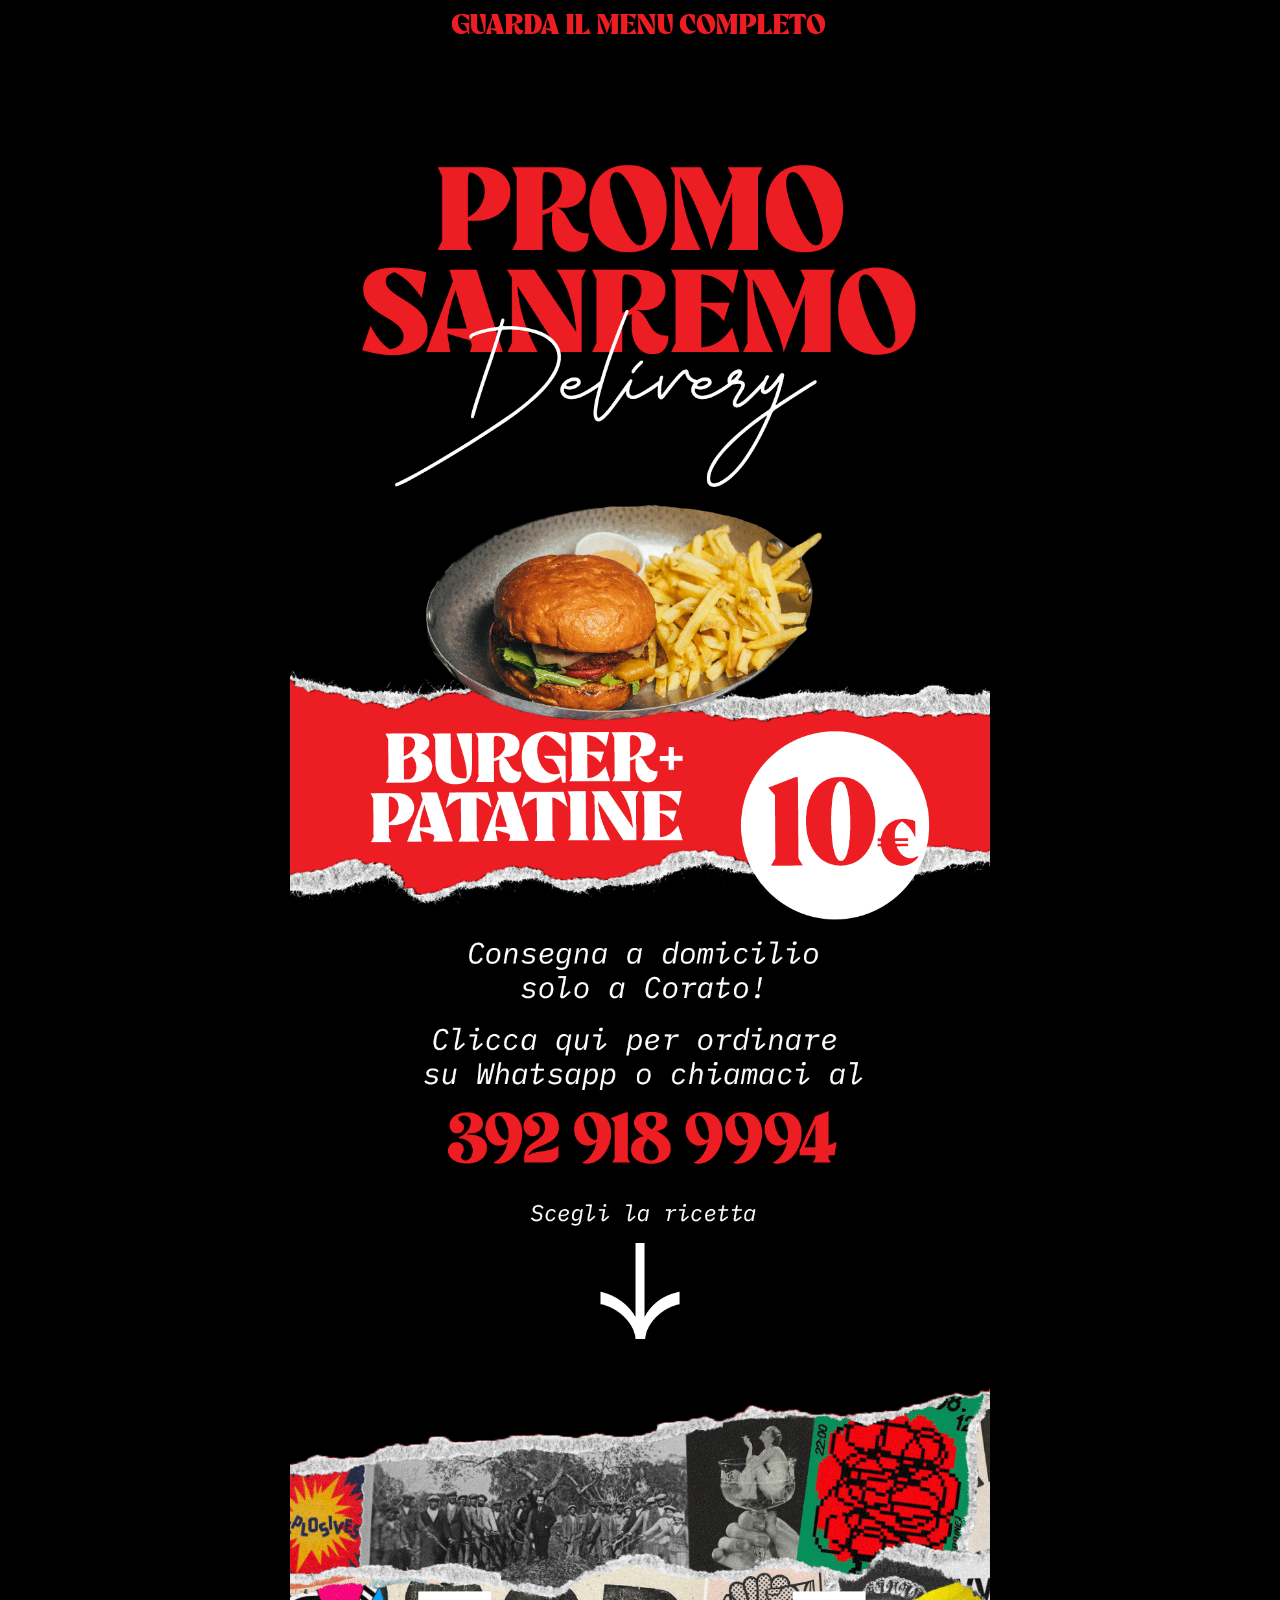
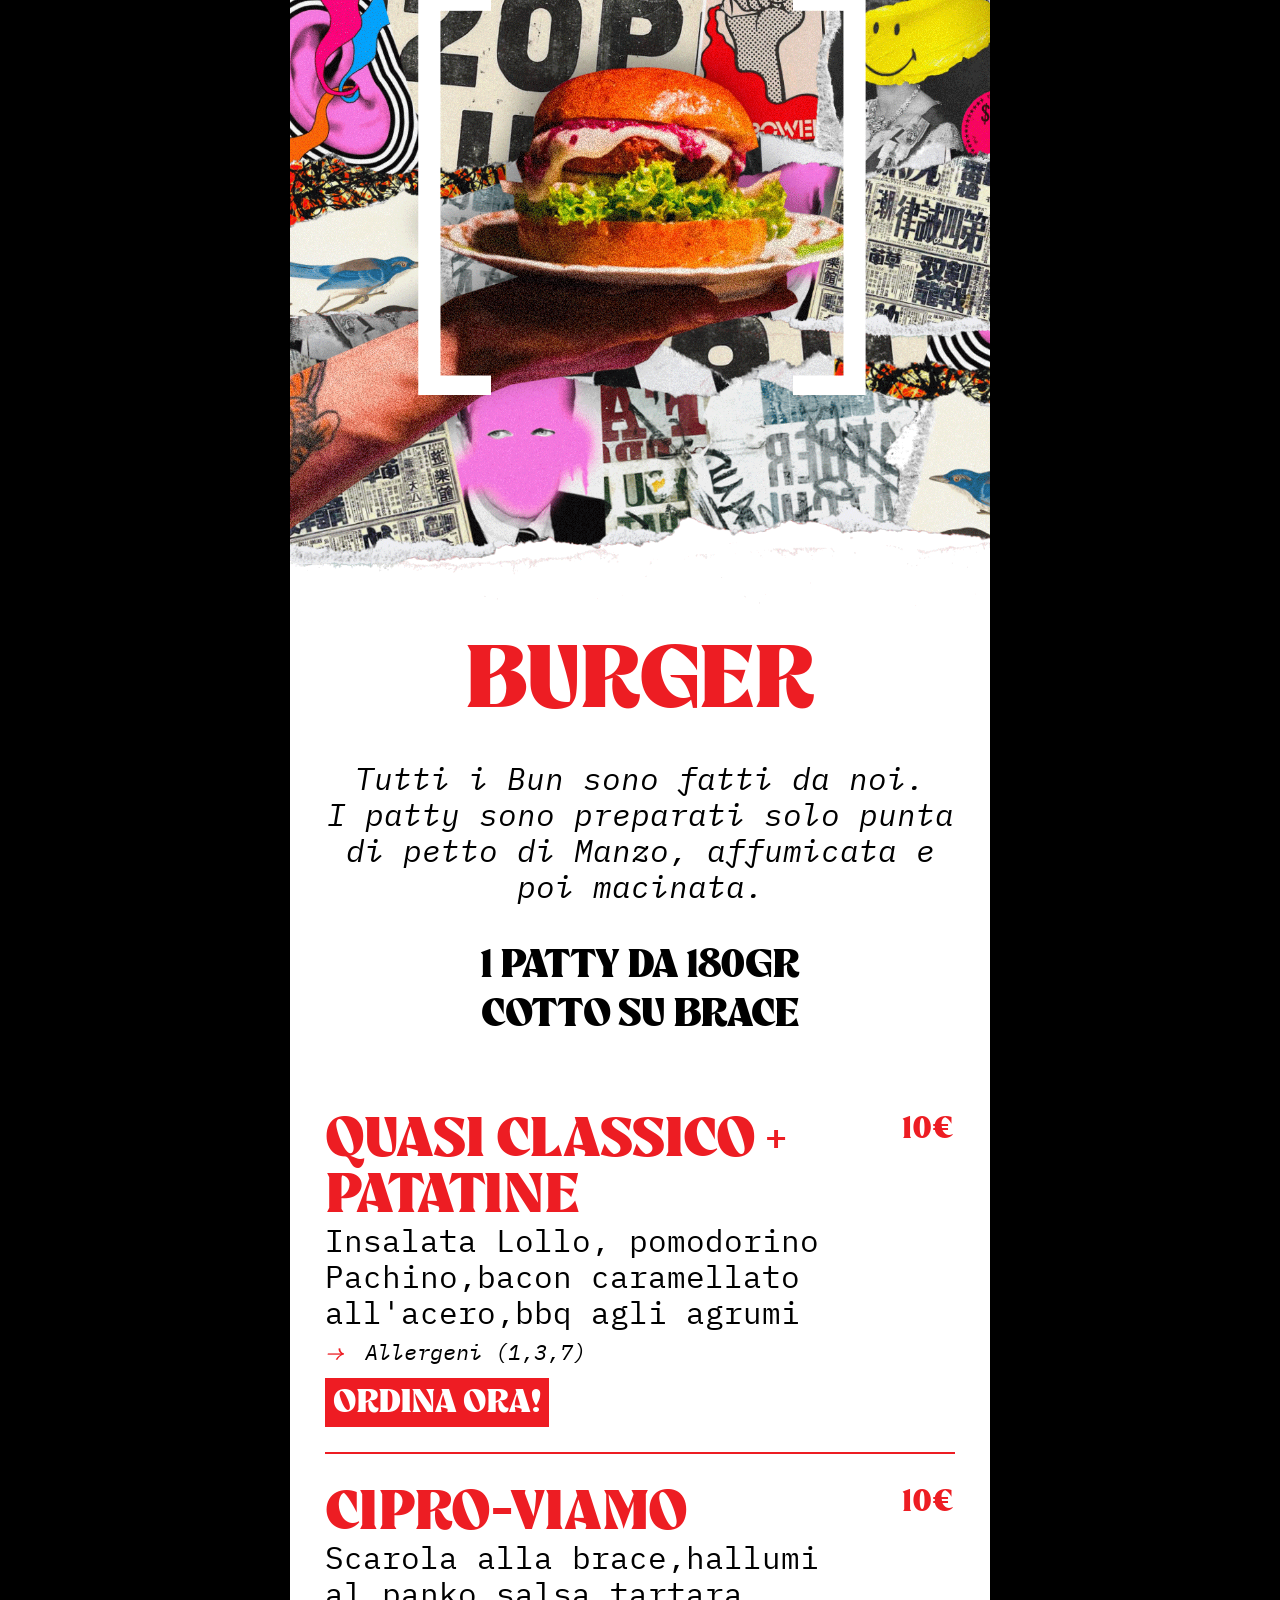
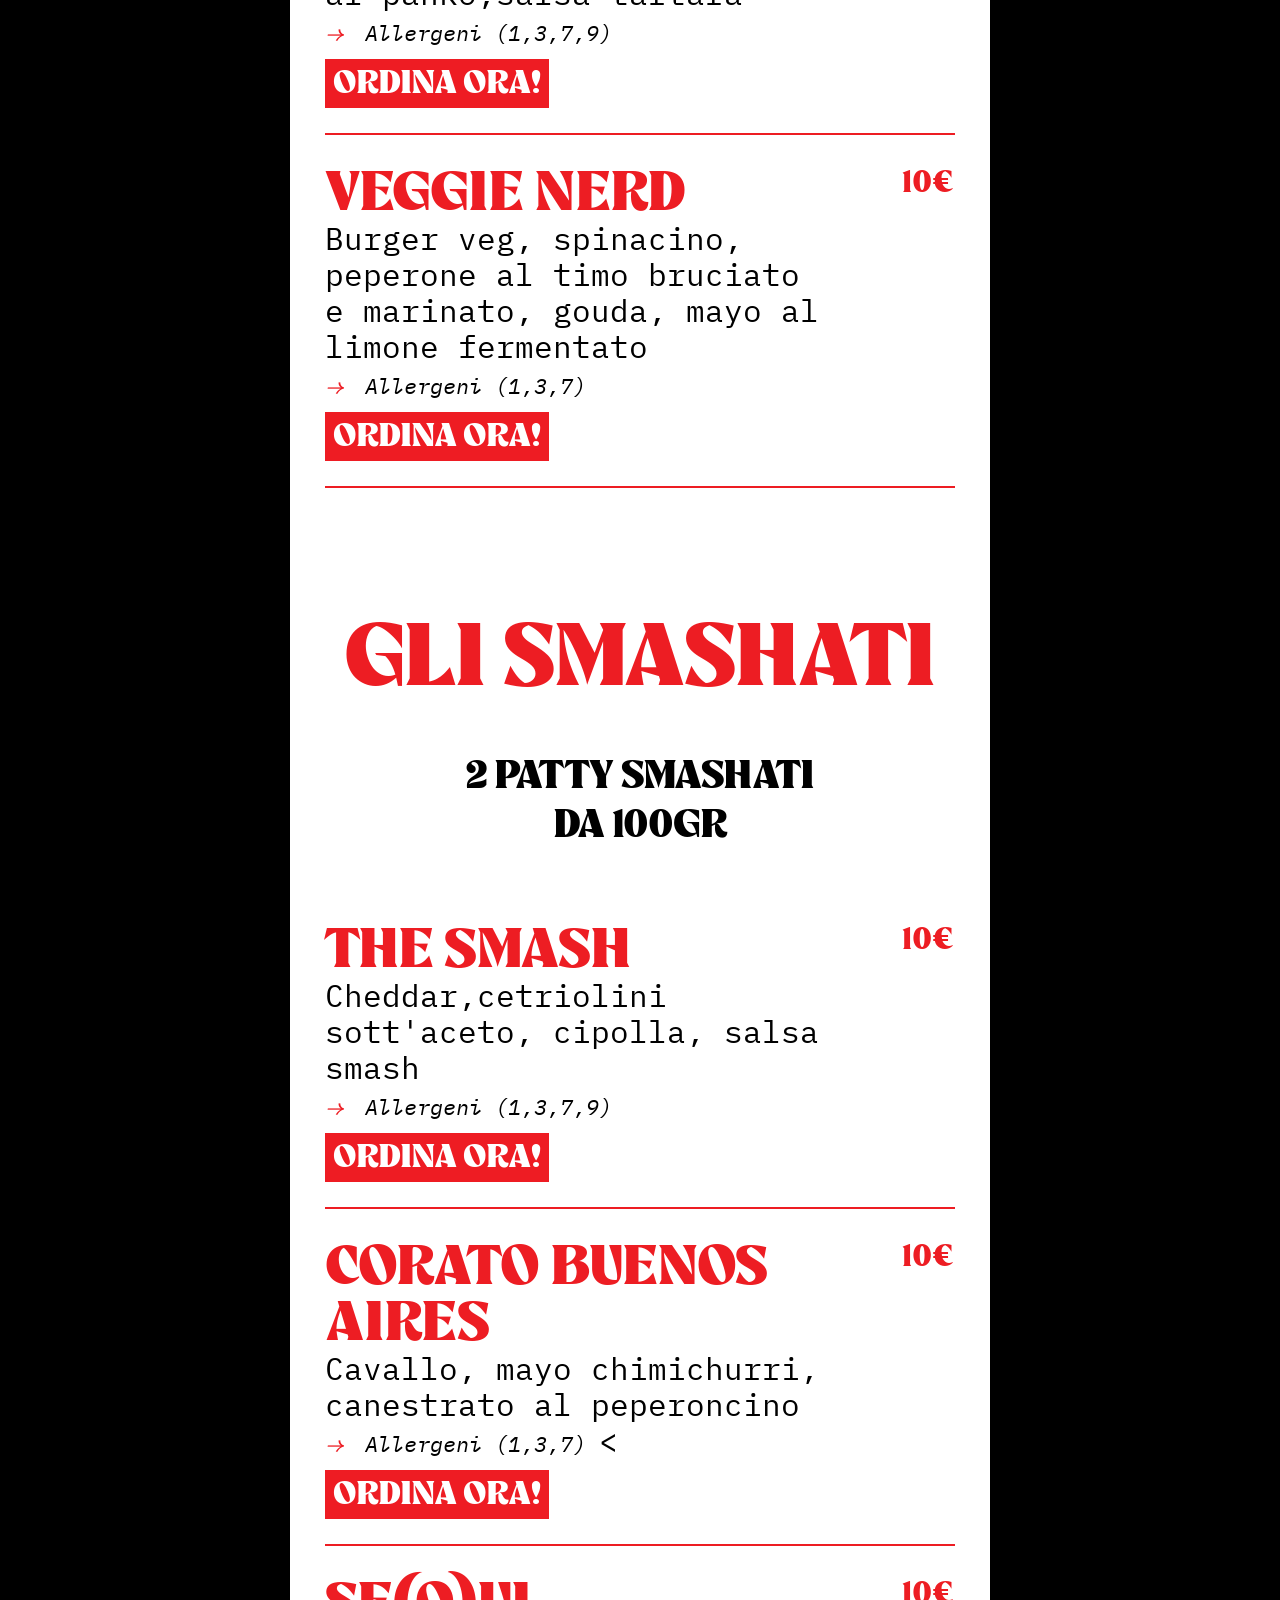
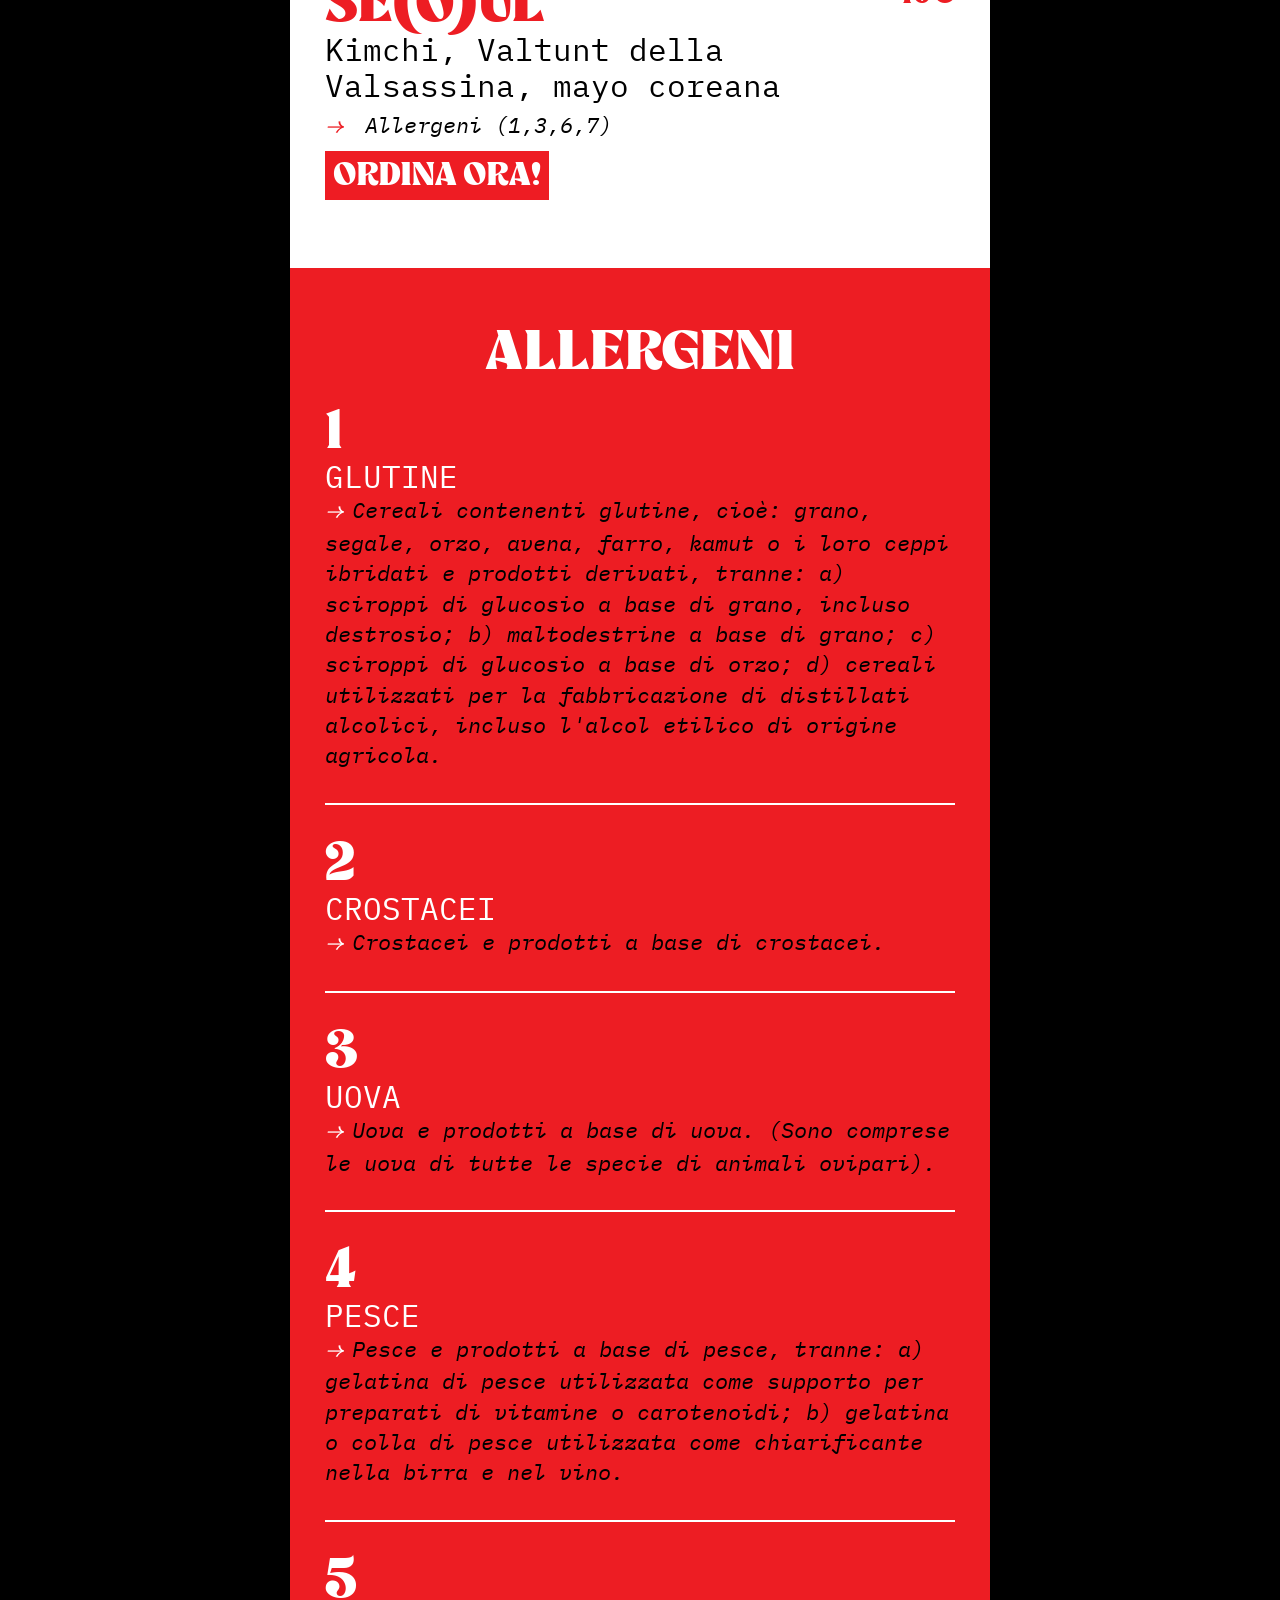
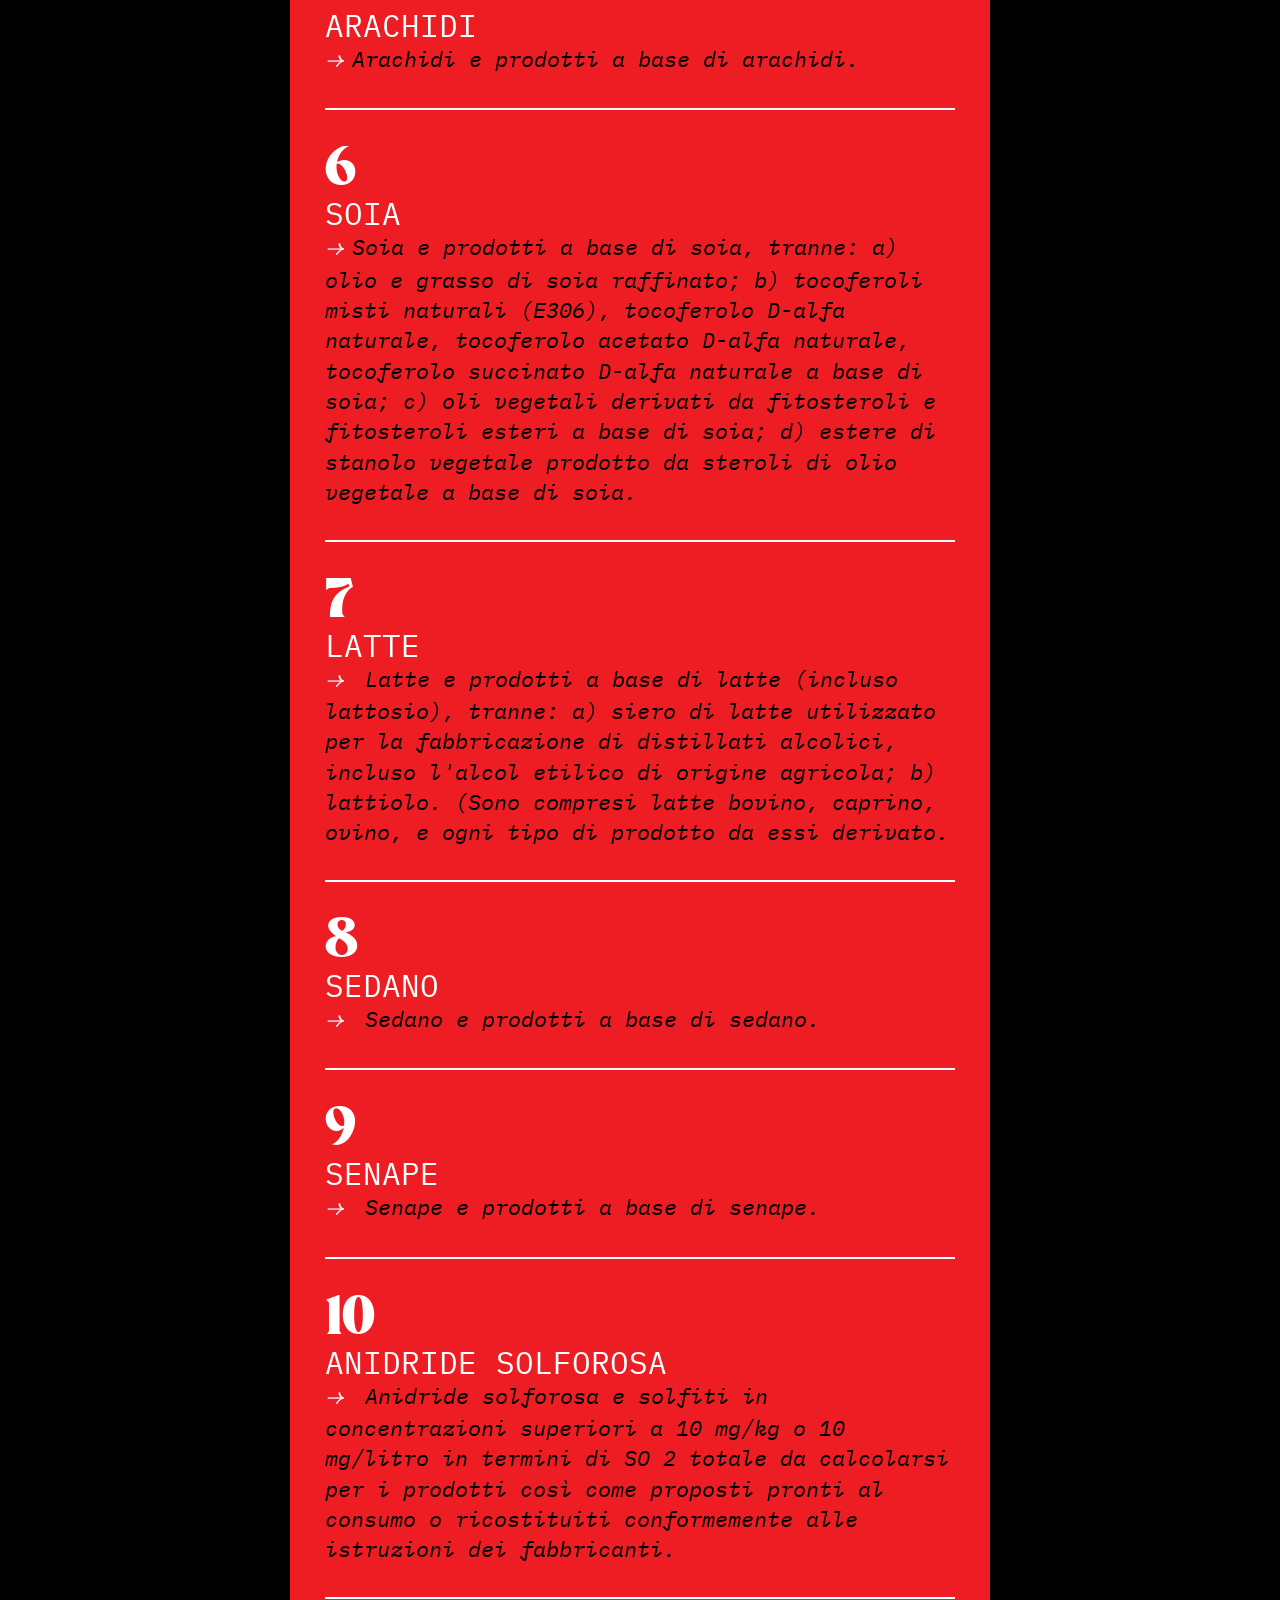
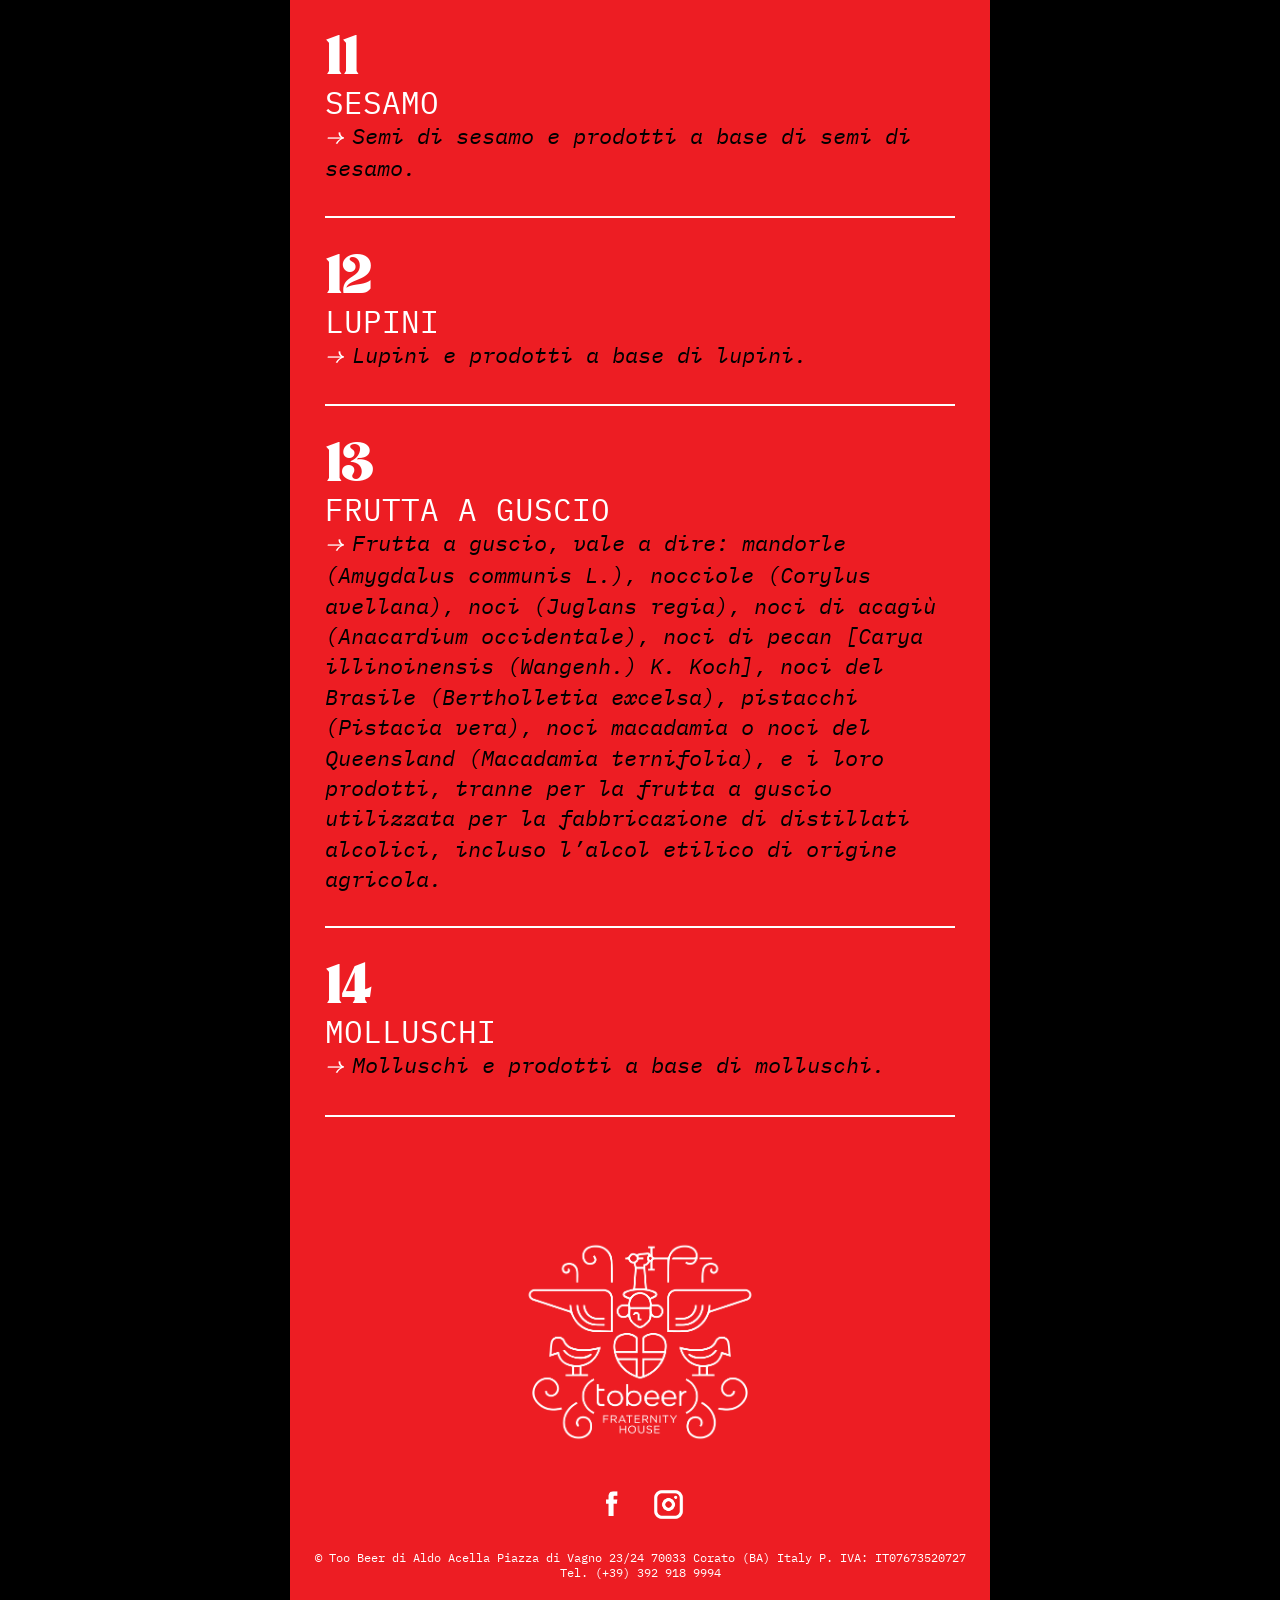
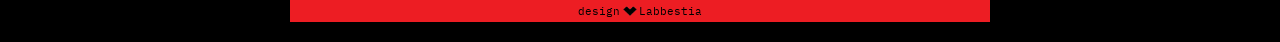
==== sito/sanremo-delivery/index.html @ f203997e "Sito: copia allineata alla versione online del 23/11/2026" ====
<!doctype html>
<html class="no-js" lang="it">
    <head>
        <!-- title -->
        <title>TO BEER - SPECIAL DELIVERY SANREMO | CORATO</title>
        <meta charset="utf-8">
        <meta http-equiv="X-UA-Compatible" content="IE=edge" />
        <meta name="viewport" content="width=device-width,initial-scale=1.0,maximum-scale=100" />
        <meta name="author" content="labbestia">
        <!-- description -->
        <meta name="description" content="TO BEER - FRATERNITY HOUSE | CORATO">
        <!-- keywords -->
        <meta name="keywords" content="beer, corato, fraternity house, birre artigianali, cucina dal mondo, ">
        <!-- og -->
        <meta property="og:description" content="TO BEER - FRATERNITY HOUSE | CORATO" />
       

        <meta property="og:image" content="immagini/ogimage.jpg" /> <!-- DA AGGIORNARE -->

        <meta property="og:url" content="https://tobeerfraternityhouse.it/" /> 
        <meta property="og:title" content="TO BEER - Fraternity House. E' online il nuovo menù! " />
        <!-- favicon -->
       <link rel="shortcut icon" href="immagini/favicon3.png">
      
        <!-- animation -->
        <link rel="stylesheet" href="css/style.css" type="text/css" charset="utf-8"/>
       
    </head>
    
    <body>

        <style type="text/css">

        body {
     margin:0 0 0 0px;
     /*background: #ed1d23;*/
     background: #000000;
     width: 100%;  
     height: 100%;          
     font-family: 'IBM Plex Mono', monospace;
     
}
.sanremo {
    color: white;
    background: #ee1c23;
    padding: 0 8px;
    display: inline-block;
    font-size: 108% !important;
    margin: 6px 0 -7px 0;
}
            

            .navigation {
   
    background-color:#000000;
   
}
.navigation a {
    color: #ed1d23;
    
}


.navigation a:after {
    color: white;
   
}

.ricetta span.small {
    font-style: italic;
    font-size: 70%;
}
.ricetta span.small:before {

    margin-right: 9px;
}
        </style>


         

        <div class="container">

            <div class="navigation"> 
                <a href="https://www.tobeerfraternityhouse.it/" target="_blank">guarda il menu completo</a> 
            </div>


            <div class="immagine" style="padding-top:100px"><a href="https://api.whatsapp.com/send?phone=393929189994&amp;text=Ciao, vorrei effettuare una prenotazione per lo special delivery di Sanremo..." title="Whatsapp" target="_blank"><img src="immagini/to-beer-special-sanremo.gif"></a></div>




             

           <div id="burger" class="immagine"><img src="immagini/to-beer-fraternity-house-menu-6.gif?123"></div>



              <!-- BURGER -->

             <div class="d bgwhite burger">
                
                <h2>BURGER</h2>
                <p class="center"><br>Tutti i Bun sono fatti da noi.<br>I patty sono preparati solo punta di petto di Manzo, affumicata e poi macinata.<br><br>
                    </p>

                    <h4 class="center">1 patty da 180gr<br> cotto su brace<br><br></h4>


                <div class="ricetta">
                 
                    <div class="sx">
                        <h3>QUASI CLASSICO + PATATINE</h3>
                        <p>Insalata Lollo, pomodorino Pachino,bacon caramellato all'acero,bbq agli agrumi
                            <br><span class="small"> Allergeni (1,3,7) </span></p>
                            <a href="https://api.whatsapp.com/send?phone=393929189994&amp;text=Ciao, vorrei effettuare una prenotazione per lo special delivery di Sanremo..." title="Whatsapp" target="_blank">  <h4 class="sanremo">ORDINA ORA!</h4></a>

                    </div>
                    <div class="dx">
                        <p>10€</p>
                    </div>



                </div>


                <div class="ricetta">
                    
                    <div class="sx">
                        <h3>CIPRO-VIAMO</h3>
                        <p>Scarola alla brace,hallumi al panko,salsa tartara
                            <br><span class="small"> Allergeni (1,3,7,9) </span></p>
                                                        <a href="https://api.whatsapp.com/send?phone=393929189994&amp;text=Ciao, vorrei effettuare una prenotazione per lo special delivery di Sanremo..." title="Whatsapp" target="_blank">  <h4 class="sanremo">ORDINA ORA!</h4></a>

                    </div>
                    <div class="dx">
                        <p>10€</p>
                    </div>
                    

                </div>


               

                 <div class="ricetta">
                    
                    <div class="sx">
                        <h3>VEGGIE NERD</h3>
                        <p>Burger veg, spinacino, peperone al timo bruciato e marinato, gouda, mayo al limone fermentato
                            <br><span class="small"> Allergeni (1,3,7) </span></p>
                                                        <a href="https://api.whatsapp.com/send?phone=393929189994&amp;text=Ciao, vorrei effettuare una prenotazione per lo special delivery di Sanremo..." title="Whatsapp" target="_blank">  <h4 class="sanremo">ORDINA ORA!</h4></a>

                    </div>
                    <div class="dx">
                        <p>10€</p>
                    </div>
                    

                </div>


                 <h2><br>GLI SMASHATI</h2>

                  <h4 class="center"><br>2 patty smashati<br> da 100gr<br><br></h4>



                 <div class="ricetta">
                    
                    <div class="sx">
                        <h3>THE SMASH</h3>
                        <p>Cheddar,cetriolini sott'aceto, cipolla, salsa smash
                            <br><span class="small"> Allergeni (1,3,7,9) </span></p>
                                                        <a href="https://api.whatsapp.com/send?phone=393929189994&amp;text=Ciao, vorrei effettuare una prenotazione per lo special delivery di Sanremo..." title="Whatsapp" target="_blank">  <h4 class="sanremo">ORDINA ORA!</h4></a>

                    </div>
                    <div class="dx">
                        <p>10€</p>
                    </div>
                    

                </div>


                <div class="ricetta">
                    
                    <div class="sx">
                        <h3>CORATO BUENOS AIRES</h3>
                        <p>Cavallo, mayo chimichurri, canestrato al peperoncino
                            <br><span class="small"> Allergeni (1,3,7) </span><</p>
                                                        <a href="https://api.whatsapp.com/send?phone=393929189994&amp;text=Ciao, vorrei effettuare una prenotazione per lo special delivery di Sanremo..." title="Whatsapp" target="_blank">  <h4 class="sanremo">ORDINA ORA!</h4></a>

                    </div>
                    <div class="dx">
                        <p>10€</p>
                    </div>
                 

                </div>

                <div class="ricetta">
                    
                    <div class="sx">
                        <h3>Se(o)ul</h3>
                        <p>Kimchi, Valtunt della Valsassina, mayo coreana
                        <br><span class="small"> Allergeni (1,3,6,7) </span></p>
                                                    <a href="https://api.whatsapp.com/send?phone=393929189994&amp;text=Ciao, vorrei effettuare una prenotazione per lo special delivery di Sanremo..." title="Whatsapp" target="_blank">  <h4 class="sanremo">ORDINA ORA!</h4></a>

                    </div>
                    <div class="dx">
                        <p>10€</p>
                    </div>
                    
            

                </div>

                

            


            </div>







             <!-- DESSERT -->

             <div class="d bgred dessert" style="background: #ed1d23;">
                
               
              
         




                <h3 style="text-align: center;"><br>ALLERGENI</h3>


                <style type="text/css">
                .cento {width: 100% !important;}
                .xxs { display: block; line-height: 1.4; color: black;}
                .uait {color: white;}
                    

                </style>

                <div class="ricetta">
                    
                    <div class="sx cento">
                        <h3> 1 </h3>
                        <p class="uait"> GLUTINE
                        <br><span class="small xxs">Cereali contenenti glutine, cioè: grano, segale, orzo, avena, farro, kamut o i loro ceppi ibridati e prodotti derivati, tranne:
a) sciroppi di glucosio a base di grano, incluso destrosio;
b) maltodestrine a base di grano;
c) sciroppi di glucosio a base di orzo;
d) cereali utilizzati per la fabbricazione di distillati alcolici, incluso l'alcol etilico di origine agricola.</span></p>
                    </div>
                </div>

                <div class="ricetta">
                      <div class="sx cento">
                        <h3> 2 </h3>
                        <p class="uait"> CROSTACEI
                        <br><span class="small xxs">Crostacei e prodotti a base di crostacei.</span></p>
                    </div>
                </div>


                <div class="ricetta">
                      <div class="sx cento">
                        <h3> 3 </h3>
                        <p class="uait"> UOVA
                        <br><span class="small xxs">Uova e prodotti a base di uova. (Sono comprese le uova di tutte le specie di animali ovipari).</span></p>
                    </div>
                </div>


                <div class="ricetta">
                      <div class="sx cento">
                        <h3> 4 </h3>
                        <p class="uait"> PESCE
                        <br><span class="small xxs">Pesce e prodotti a base di pesce, tranne:
a) gelatina di pesce utilizzata come supporto per preparati di vitamine o carotenoidi;
b) gelatina o colla di pesce utilizzata come chiarificante nella birra e nel vino.</span></p>
                    </div>
                </div>


                <div class="ricetta">
                      <div class="sx cento">
                        <h3> 5 </h3>
                        <p class="uait"> ARACHIDI
                        <br><span class="small xxs">Arachidi e prodotti a base di arachidi.</span></p>
                    </div>
                </div>


                <div class="ricetta">
                      <div class="sx cento">
                        <h3> 6 </h3>
                        <p class="uait"> SOIA
                        <br><span class="small xxs">Soia e prodotti a base di soia, tranne:
a) olio e grasso di soia raffinato;
b) tocoferoli misti naturali (E306), tocoferolo D-alfa naturale, tocoferolo acetato D-alfa naturale, tocoferolo succinato D-alfa naturale a base di soia;
c) oli vegetali derivati da fitosteroli e fitosteroli esteri a base di soia;
d) estere di stanolo vegetale prodotto da steroli di olio vegetale a base di soia.</span></p>
                    </div>
                </div>

                <div class="ricetta">
                      <div class="sx cento">
                        <h3> 7 </h3>
                        <p class="uait"> LATTE
                        <br><span class="small xxs"> Latte e prodotti a base di latte (incluso lattosio), tranne:
a) siero di latte utilizzato per la fabbricazione di distillati alcolici, incluso l'alcol etilico di origine agricola;
b) lattiolo. (Sono compresi latte bovino, caprino, ovino, e ogni tipo di prodotto da essi derivato.</span></p>
                    </div>
                </div>

                <div class="ricetta">
                      <div class="sx cento">
                        <h3> 8 </h3>
                        <p class="uait"> SEDANO
                        <br><span class="small xxs"> Sedano e prodotti a base di sedano.</span></p>
                    </div>
                </div>

                 <div class="ricetta">
                      <div class="sx cento">
                        <h3> 9 </h3>
                        <p class="uait"> SENAPE
                        <br><span class="small xxs"> Senape e prodotti a base di senape.</span></p>
                    </div>
                </div>

                <div class="ricetta">
                      <div class="sx cento">
                        <h3> 10 </h3>
                        <p class="uait"> ANIDRIDE SOLFOROSA
                        <br><span class="small xxs"> Anidride solforosa e solfiti in concentrazioni superiori a 10 mg/kg o 10 mg/litro in termini di SO 2 totale da calcolarsi per i prodotti così
come proposti pronti al consumo o ricostituiti conformemente alle istruzioni dei fabbricanti.</span></p>
                    </div>
                </div>


                 <div class="ricetta">
                      <div class="sx cento">
                        <h3> 11 </h3>
                        <p class="uait"> SESAMO
                        <br><span class="small xxs">Semi di sesamo e prodotti a base di semi di sesamo.</span></p>
                    </div>
                </div>

                 <div class="ricetta">
                      <div class="sx cento">
                        <h3> 12 </h3>
                        <p class="uait"> LUPINI
                        <br><span class="small xxs">Lupini e prodotti a base di lupini.</span></p>
                    </div>
                </div>


                  <div class="ricetta">
                      <div class="sx cento">
                        <h3> 13 </h3>
                        <p class="uait"> FRUTTA A GUSCIO
                        <br><span class="small xxs">Frutta a guscio, vale a dire: mandorle (Amygdalus communis L.), nocciole (Corylus avellana), noci (Juglans regia), noci di acagiù
(Anacardium occidentale), noci di pecan [Carya illinoinensis (Wangenh.) K. Koch], noci del Brasile (Bertholletia excelsa), pistacchi
(Pistacia vera), noci macadamia o noci del Queensland (Macadamia ternifolia), e i loro prodotti, tranne per la frutta a guscio utilizzata per
la fabbricazione di distillati alcolici, incluso l’alcol etilico di origine agricola.</span></p>
                    </div>
                </div>


                <div class="ricetta">
                      <div class="sx cento">
                        <h3> 14 </h3>
                        <p class="uait"> MOLLUSCHI
                        <br><span class="small xxs">Molluschi e prodotti a base di molluschi.</span></p>
                    </div>
                </div>
                    
                    




                <div class="ricetta">
                    
                    <div class="sx">
                        <h3>  </h3>
                        <p> </p>
                    </div>

                    <div class="dx">
                        <p></p>
                    </div>
                    
                    

                </div>






              
            


            </div>
            </div>
            <div class="container" style="background: #ed1d23;">
            <img id="logo" src="immagini/tobeer-logo-red.png" >
            
            <div class="prefooter">
                <div class="fb"><a href="https://www.facebook.com/tobeercorato/" target="_blank"><img src="immagini/fb.png"></a></div>
                <div class="ig"><a href="https://www.instagram.com/tobeer_fraternityhouse/"><img src="immagini/ig.png"></a></div>
                

                
            </div>
            <div class="footer">© <a href="https://maps.app.goo.gl/DpoAVaahCA1fSG4W6" target="_blank">Too Beer di Aldo Acella Piazza di Vagno 23/24 70033 Corato (BA) Italy</a> P. IVA: IT07673520727 <a href="tel:+393929189994">Tel. (+39) 392 918 9994</a>
            </div>

            <div class="credits"><p><a href="https://www.labbestia.com" target="_blank">design<img src="immagini/labbestia.png" style="width: 14px;margin: 0 2px -1px 3px;">Labbestia </a></p></div>


        </div>


    </body>
</html>
---- sito/sanremo-delivery/css/style.css ----
@import url('https://fonts.googleapis.com/css2?family=IBM+Plex+Mono:ital@0;1&display=swap');

@font-face {
    font-family: 'mr_banksextrabold';
    src: url('../font/mrbanks-extrabold-webfont.woff2') format('woff2'),
         url('../font/mrbanks-extrabold-webfont.woff') format('woff');
    font-weight: normal;
    font-style: normal;

}

@font-face {
    font-family: 'NN Nouvelle Grotesk STD Normal';
    src: url('../font/NNNouvelleGroteskSTD-Normal.woff2') format('woff2'),
        url('../font/NNNouvelleGroteskSTD-Normal.woff') format('woff');
    font-weight: normal;
    font-style: normal;
    font-display: swap;
}



body {
     margin:0 0 0 0px;
     background: #ed1d23;
     width: 100%;  
     height: 100%;          
     font-family: 'IBM Plex Mono', monospace;
     
}

a {
    text-decoration: none !important;
}

img {
    width: 100%;
    display: block;
}

.container {
    max-width: 700px;
    width: 100%;
    /*text-align: center;*/
    margin: 0 auto 0;
}

.container img {max-width: 700px;}

.sx {float: left; width: 80%;}
.dx {float: right; width: 20%; text-align: right; font-family: mr_banksextrabold; letter-spacing: 2px;}

h1, h2, h3, h4, h5, h6, .navigation {
    font-family: mr_banksextrabold;
    text-transform: uppercase;
    margin: 0;
}
p {margin: 0;}

p.center  {text-align: center; font-style: italic;}

h4.center  {text-align: center;}

.navigation {
    text-align: center;
    max-width: 700px;
    width: 100%;
    position: fixed;
    background-color:#ed1d23;
    padding-top: 10px;

}
.navigation a {
    color: white;
    font-size: 28px;
    line-height: 32px;
    
}


.navigation a:after {
    content: "→";
    font-family: 'NN Nouvelle Grotesk STD Normal' !important;
    color: black;
    font-weight: 400;
    font-size: 28px;
    margin-left: 3px;
}

.navigation a:last-child:after {
    content: "";
}



.intro {
    margin-top: -36px; 
    padding-bottom: 0 !important; 
}


.d {
    padding-left: 35px; 
    padding-right:35px;
    font-size: 31px;
    line-height: 36px;
    padding-bottom: 36px;
    overflow: hidden;
}

.d h2 {
    font-size: 89px;
    line-height: 89px;
    text-align: center;
    padding: 30px 0 60px;
}

.d h3 {
    font-size: 56px;
    line-height: 56px;
}

.d h4 {
    font-size: 40px;
    line-height: 49px;
}

.ricetta {
    border-bottom: 2px solid;
    padding: 23px 0 32px;
    width: 100%;
    display: inline-block;
}

.ricetta:last-child {
    border-bottom: none;
}

.ricetta span.small {
    font-style: italic;
    font-size: 80%;
}
.ricetta span.small:before {
        content: "→";
        font-family: 'NN Nouvelle Grotesk STD Normal' !important;
        color: #ed1d23;
 
}

.bgred .ricetta span.small:before {
        
        color: white;
 
}




.bgwhite { background-color: white; }
.bgwhite .ricetta {border-color:#ed1d23;}
.bgwhite h2, .bgwhite h3, .bgwhite .dx { color:#ed1d23 ; }


.bgblack { background-color: black; color:white; }
.bgblack .ricetta {border-color:#ed1d23;}
.bgblack h2, .bgblack h3, .bgblack .dx  { color:#ed1d23 ; }


.bgred h2, .bgred h3, .bgred .dx  { color:white ; }
.bgred .ricetta {border-color:white;}

#contrasto {
    background-image:url(../immagini/to-beer-fraternity-house-menu-3.gif) ;
    background-size: 100%;
    background-position: 0 -1px;
    background-repeat: no-repeat;
    padding-top: 160px;

}

#contrasto p.center {
    padding-bottom: 230px;
}


#contorni {
    background-image:url(../immagini/to-beer-fraternity-house-menu-7.gif) ;
    background-size: 100%;
    background-position: 0 -1px;
    background-repeat: no-repeat;
    padding-top: 160px;
   /* color: #ed1d23;*/

}

#contorni h2 {
    padding-top: 73px;
    padding-bottom: 156px;
}

/*#contorni h3, #contorni .dx  { color:white ; }*/

#contrasto h2, .burger h2, .dessert h2, .spina h2 {padding-bottom: 0;}

#logo {
    max-width: 250px;
    margin: 0 auto 22px;
}
.prefooter  { width: 100%;}
.prefooter img {
    width: 45px;
    max-width: 45px;
    display: inline;
    margin: 0 6px;
}  

.fb, .ig {width: 50%;}
.fb {text-align: right; float: left;}
.ig {text-align: left; float: right;}


.footer {
    text-align: center;
    margin: 90px 0 20px;
    color: white;
}
.footer a { color: white; !important}
.footer {font-size: 12px;
    padding: 0 20px;}

.dulcimg {
    max-width: 450px; 
    margin: 30px auto;
}

.credits {
    display: block;
    line-height: 22px;
    font-size: 11px;
    text-align: center;
    margin-bottom: 20px;
}

.credits a{
    color: black;
}
.credits img {
    display: inline;
}

.prezzo {position: relative;}
.prezzo span {
    font-family: 'IBM Plex Mono', monospace !important;
    font-size: 58%;
    letter-spacing: 0;
    top: 0;
    position: relative;
}

@media screen and (max-width: 600px) { 
    .navigation, .container, html, body {width: 100vw; max-width: 100vw;}


   /* .navigation a {
    color: white;
    font-size: 20px;
    line-height: 25px;
    }*/

    .navigation a {
    color: white;
    font-size: 16px;
    line-height: 23px;
}


    .navigation a:after {
        content: "→";
        font-family: 'NN Nouvelle Grotesk STD Normal' !important;
        color: black;
        font-weight: 400;
        font-size: 19px;
        margin-left: 3px;
        margin-right: -2px;
    }

    .navigation a:last-child:after {
        content: "";
    }

    .d {
        padding-left: 15px;
        padding-right: 15px;
        font-size: 17px;
        line-height: 22px;
    }

    .intro {
    padding-bottom: 30px !important;
        margin-top: 14px;
    }
    .d h2 {
    font-size: 42px;
    line-height: 45px;
    text-align: center;
    padding: 11px 0 39px;
    }
    .d h3 {
    font-size: 27px;
    line-height: 30px;
    }
    .d h4 {
    font-size: 21px;
    line-height: 23px;
    }
    .ricetta {
    border-bottom: 1px solid;
    padding: 14px 0 22px;
    width: 100%;
    display: inline-block;
    }
    #contrasto {
    padding-top: 72px;
    }
    #contrasto p.center {
    padding-bottom: 165px;
    }
    #contorni {
    padding-top: 0px;
    }
    #contorni h2 {
    padding-bottom: 108px;
    padding-top: 122px;
    }
    #contrasto h2, .burger h2, .dessert h2, .spina h2, .week h2 {
    padding-bottom: 0;
    }
    .smorrebrod, .spina, .week, .tacos {
    padding-bottom: 2px;
    }
    .dulcimg {
    max-width: 400px; 
    margin: 10px auto 0;
    }

    #logo {
    max-width: 180px;
    margin: 0 auto 22px;
    }

}

@media screen and (max-width: 350px) { 
    #contorni h2 {
    padding-bottom: 108px;
    padding-top: 99px;
    }

}
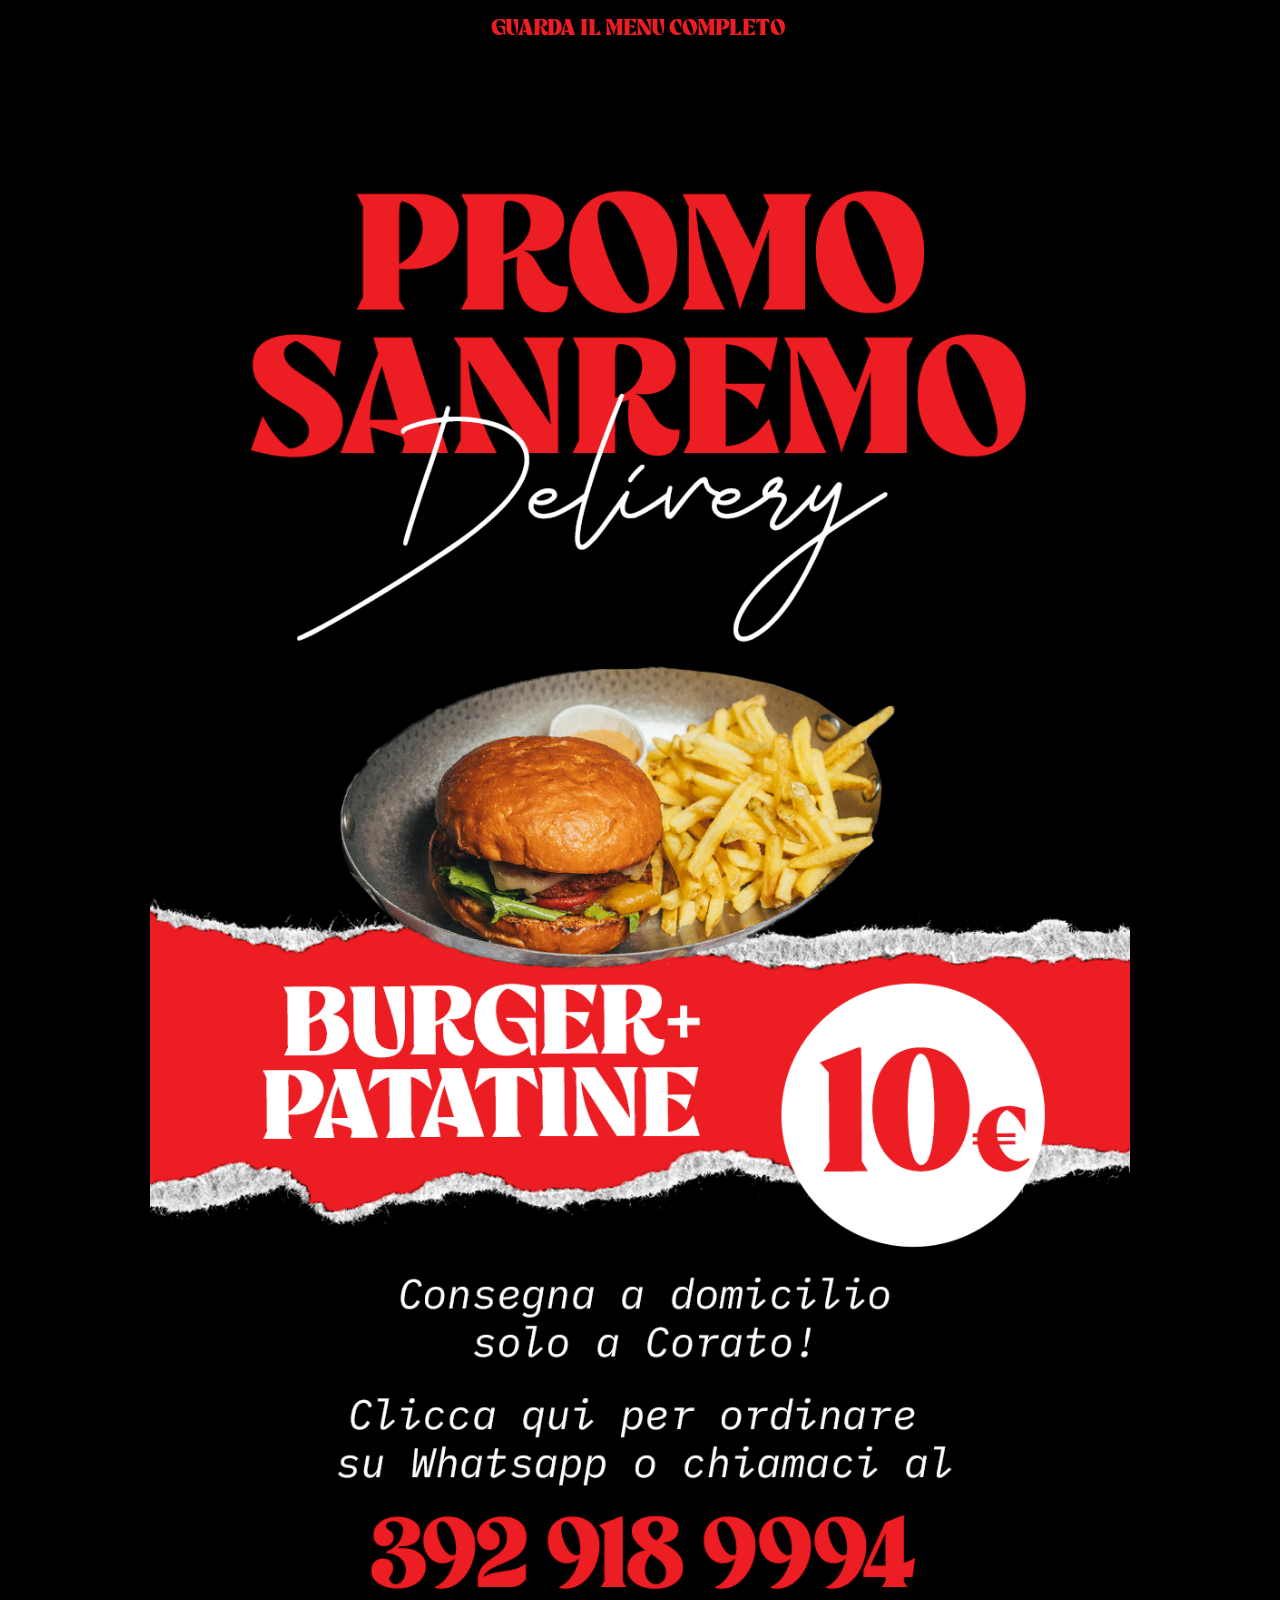
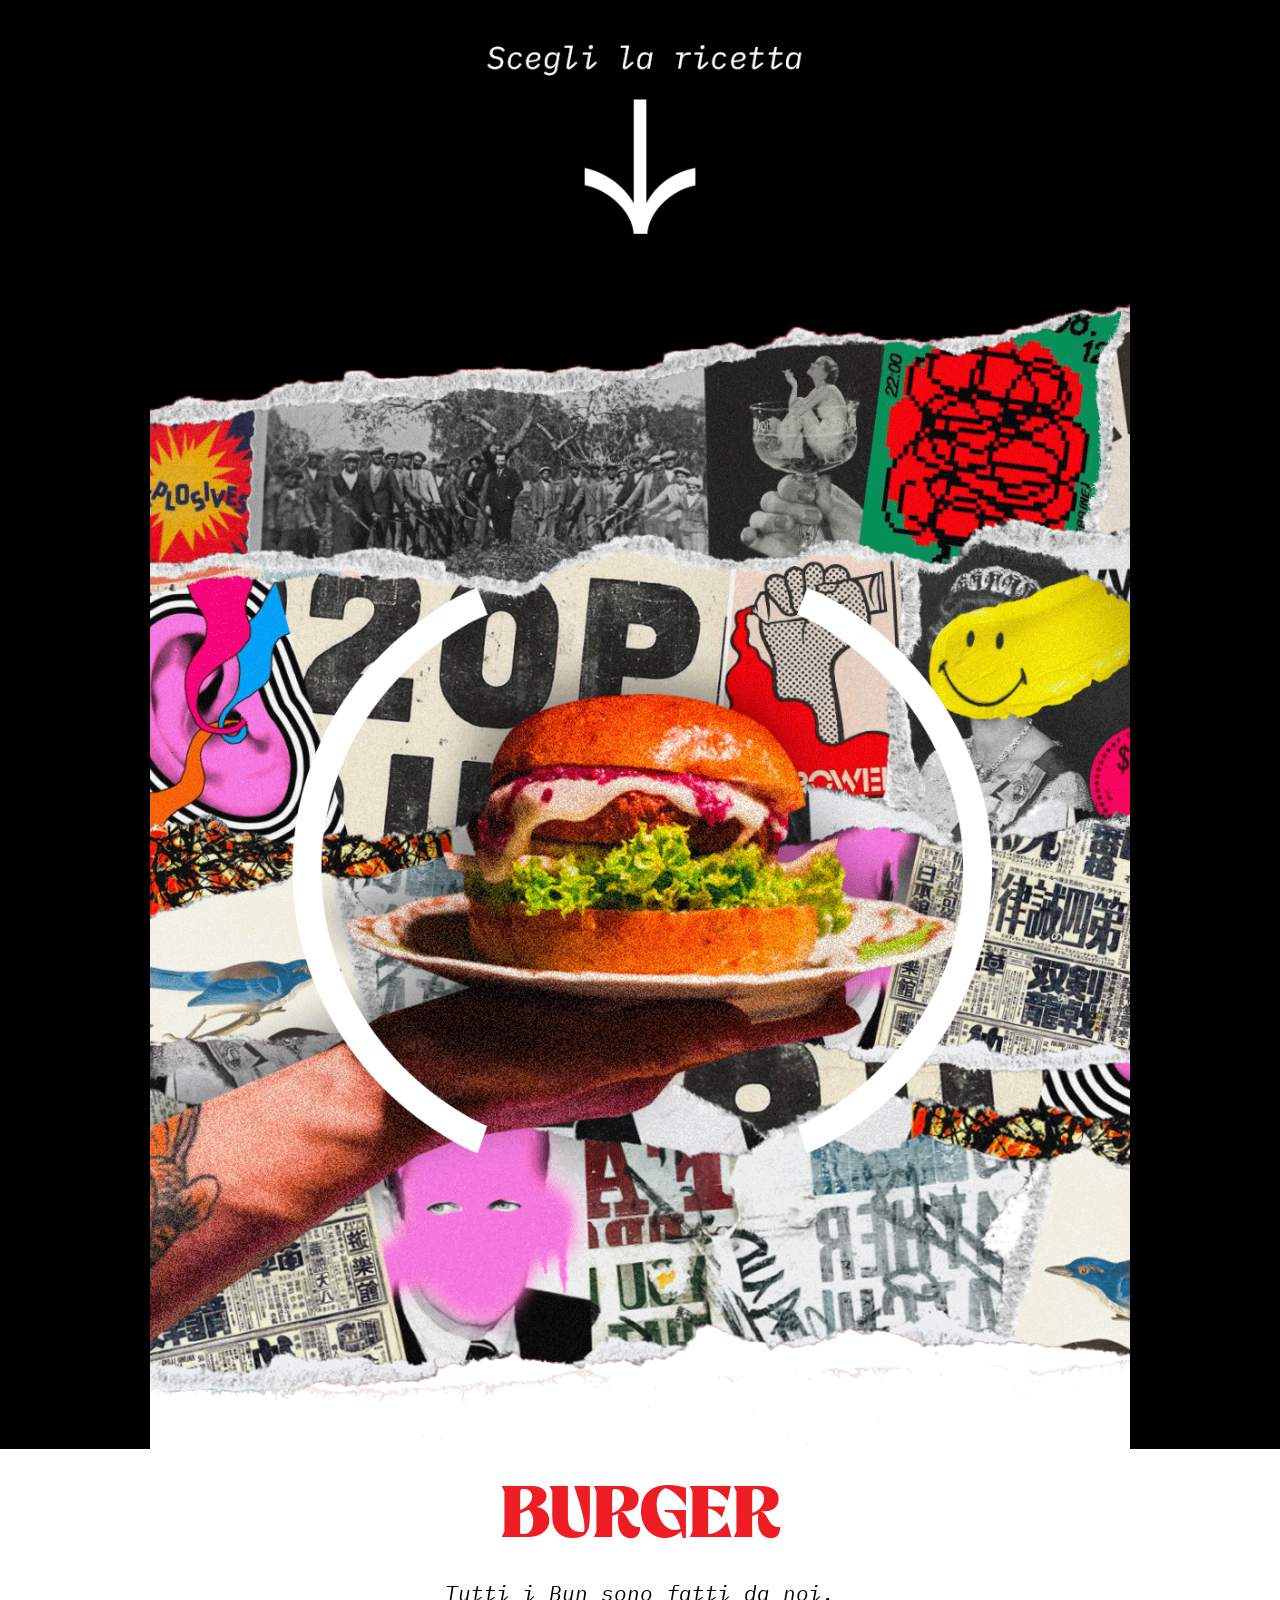
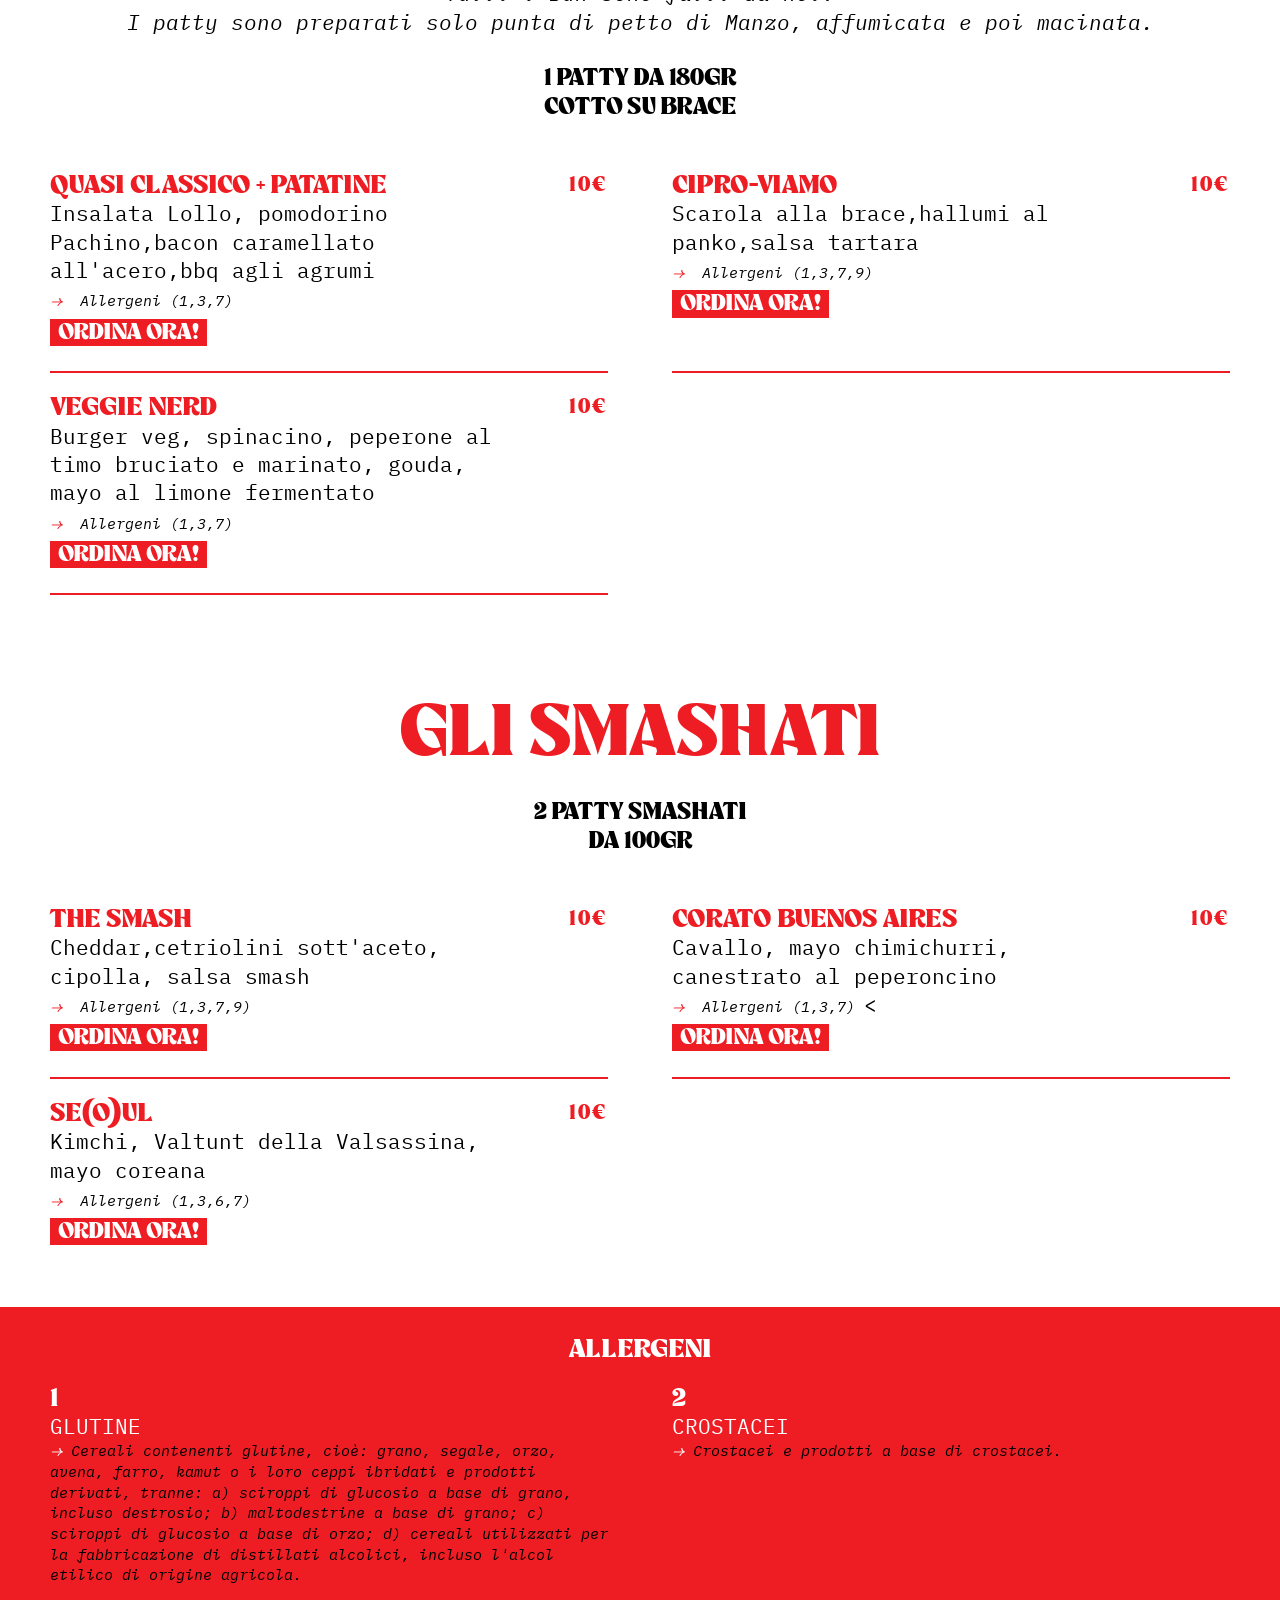
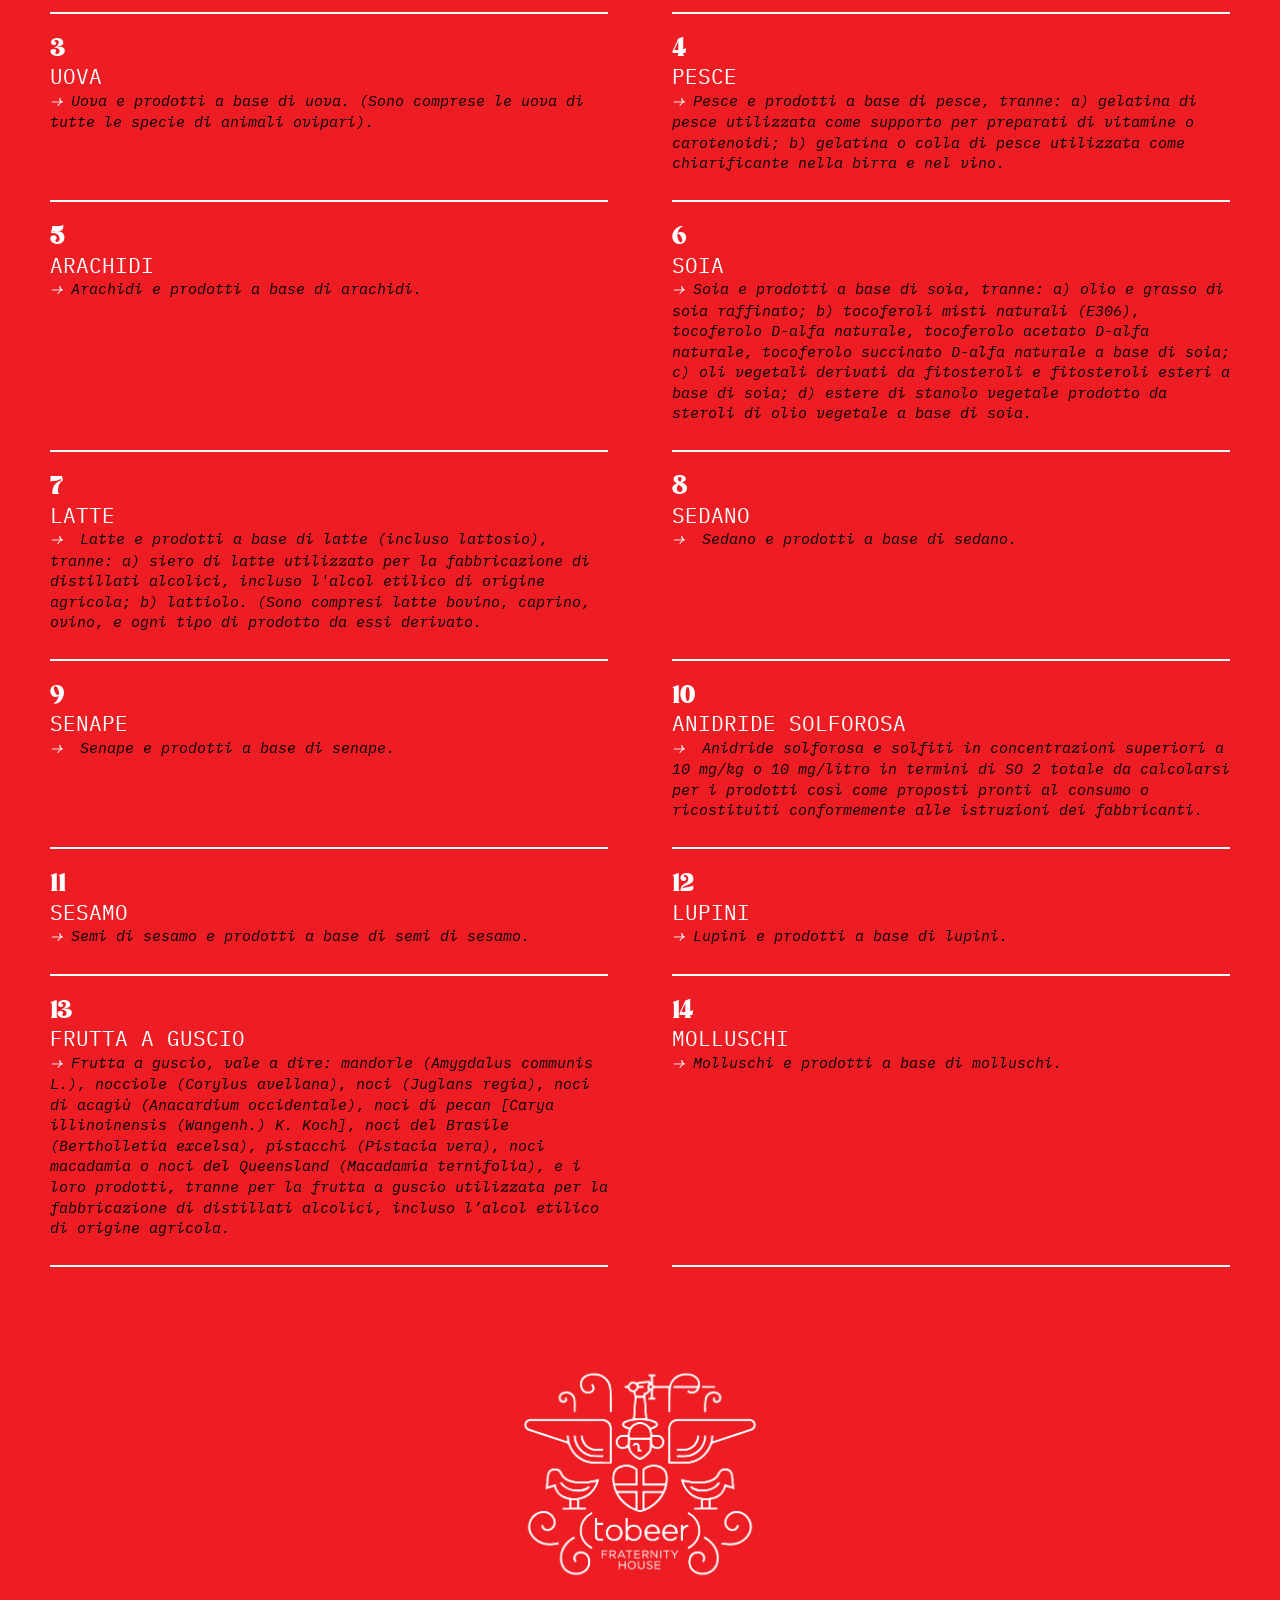
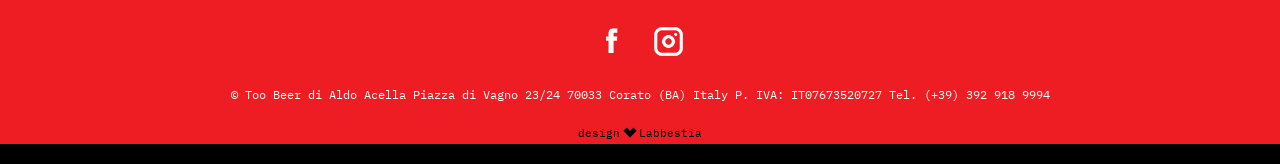
==== commit f914833d: "Layout responsive: tablet e desktop (2 colonne), mobile invariato" ====
--- a/sito/sanremo-delivery/index.html
+++ b/sito/sanremo-delivery/index.html
@@ -252,6 +252,8 @@
                     
 
                 </style>
+<link rel="stylesheet" href="../css/responsive.css?v=1" type="text/css" />
+
 
                 <div class="ricetta">
                     
--- a/sito/css/responsive.css
+++ b/sito/css/responsive.css
@@ -0,0 +1,110 @@
+/* =========================================================
+   TOBEER — LAYOUT RESPONSIVE (mobile / tablet / desktop)
+   Caricato DOPO gli altri stili: aggiunge solo regole per
+   tablet e desktop. Il mobile (< 768px) resta com'era.
+
+   Mobile ............ fino a 767px   (colonna unica, invariato)
+   Tablet verticale .. 768 – 1099px   (colonna unica, più ariosa)
+   Tablet orizz./Desk  da 1100px      (piatti su 2 colonne)
+   ========================================================= */
+
+/* ---------- Base: niente scroll orizzontale, media fluidi ---------- */
+html, body { overflow-x: hidden; }
+img, video { max-width: 100%; height: auto; }
+
+/* ---------- Tablet verticale ---------- */
+@media screen and (min-width: 768px) {
+
+    /* il contenitore non è più bloccato a 700px */
+    .container,
+    .navigation,
+    .navigation2 { max-width: none; }
+
+    .container img { max-width: none; }
+
+    /* menù di navigazione fisso: a tutta larghezza, centrato */
+    .navigation {
+        left: 0;
+        right: 0;
+        padding: 12px 24px 10px;
+        box-sizing: border-box;
+    }
+
+    /* testata e banner di sezione: larghezza massima, centrati */
+    .immagine > img,
+    .immagine > video,
+    .immagine > a > img {
+        max-width: 760px;
+        margin-left: auto;
+        margin-right: auto;
+    }
+    #logo { max-width: 260px; }
+
+    /* sezioni: lo sfondo colorato resta a tutta larghezza,
+       il contenuto si ferma a una larghezza leggibile */
+    .d {
+        padding-left: max(40px, calc((100% - 760px) / 2));
+        padding-right: max(40px, calc((100% - 760px) / 2));
+        font-size: 24px;
+        line-height: 1.35;
+    }
+    .d.intro { font-size: 22px; }
+
+    .d h2 { font-size: 64px; line-height: 1; }
+    .d h3 { font-size: 30px; line-height: 1.1; }
+    .d h4 { font-size: 24px; line-height: 1.2; }
+
+    .ricetta { padding: 20px 0 26px; }
+
+    /* home: link FOOD / DRINKS */
+    .navigation2 a { font-size: 72px; line-height: 96px; }
+}
+
+/* ---------- Tablet orizzontale e desktop ---------- */
+@media screen and (min-width: 1100px) {
+
+    .navigation a { font-size: 22px; line-height: 30px; }
+
+    .immagine > img,
+    .immagine > video,
+    .immagine > a > img { max-width: 980px; }
+
+    .d {
+        padding-left: max(48px, calc((100% - 1180px) / 2));
+        padding-right: max(48px, calc((100% - 1180px) / 2));
+        font-size: 21px;
+    }
+
+    .d h2 { font-size: 72px; }
+    .d h3 { font-size: 26px; }
+
+    /* piatti su 2 colonne: solo nelle sezioni che contengono piatti */
+    .d:has(> .ricetta) {
+        display: flex;
+        flex-wrap: wrap;
+        align-items: stretch;
+        column-gap: 64px;
+    }
+    /* tutto ciò che non è un piatto (titoli, immagini, note) resta a tutta riga */
+    .d:has(> .ricetta) > * { flex: 0 0 100%; }
+    .d:has(> .ricetta) > .ricetta {
+        flex: 0 0 calc(50% - 32px);
+        box-sizing: border-box;
+        display: block;
+    }
+
+    /* riga finale: niente bordo sotto agli ultimi piatti di ogni colonna */
+    .d:has(> .ricetta) > .ricetta:last-of-type { border-bottom: none; }
+
+    /* le liste allergeni restano su una colonna larga */
+    .sezione-allergeni > .ricetta { flex-basis: 100% !important; }
+
+    .navigation2 a { font-size: 96px; line-height: 120px; }
+}
+
+/* ---------- Schermi molto grandi ---------- */
+@media screen and (min-width: 1600px) {
+    .immagine > img,
+    .immagine > video,
+    .immagine > a > img { max-width: 1080px; }
+}
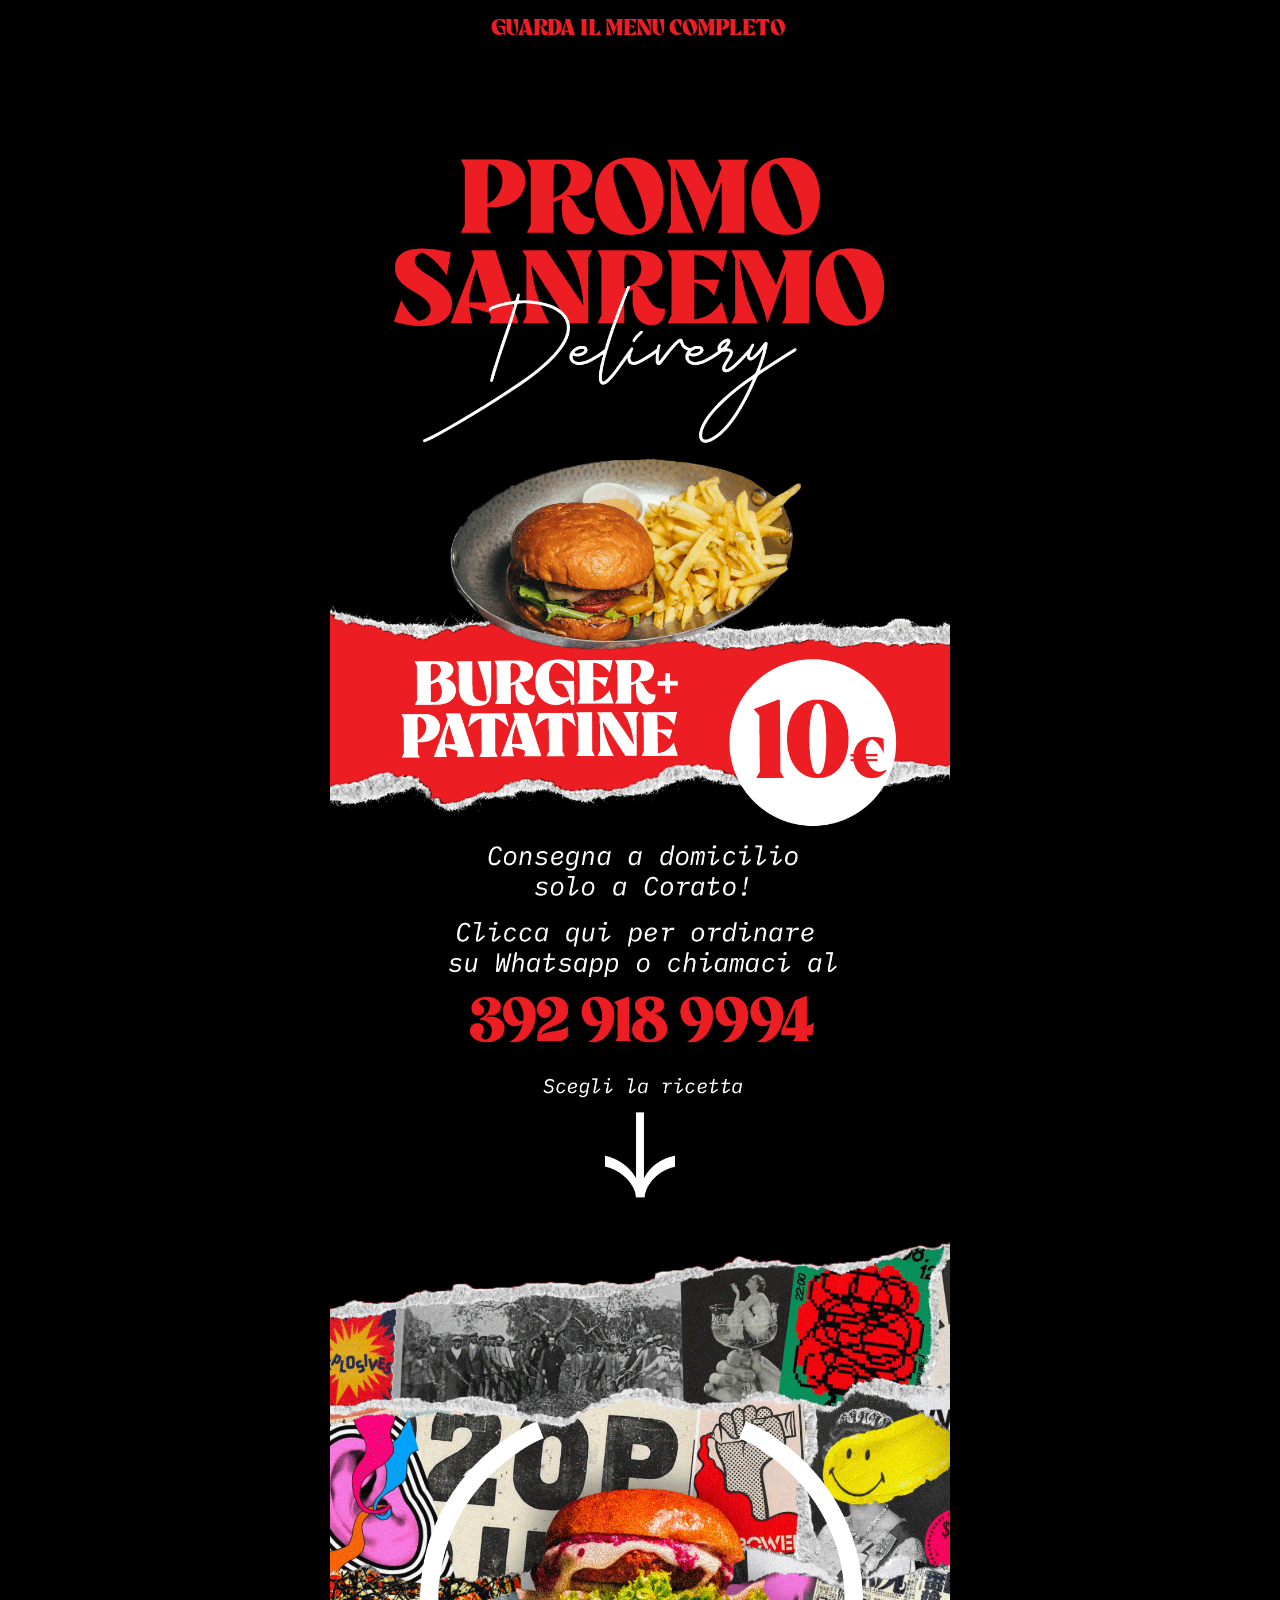
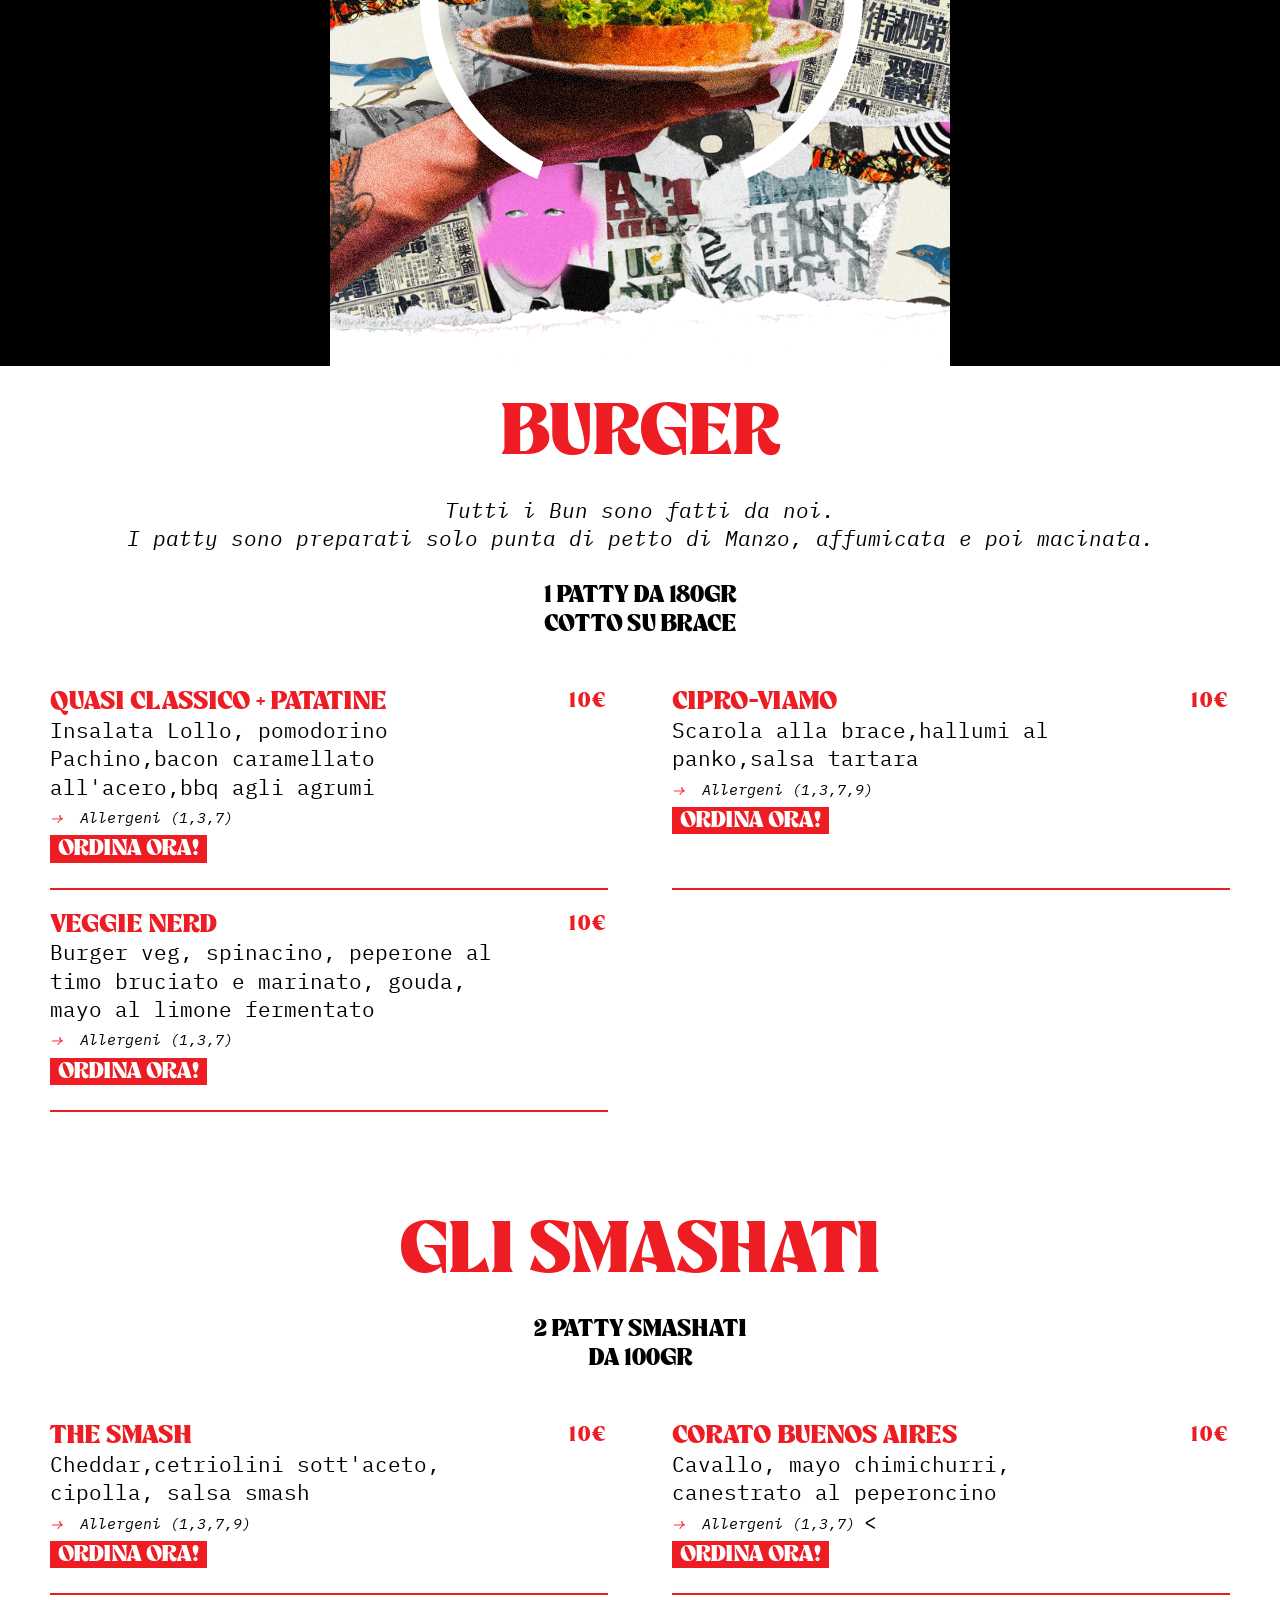
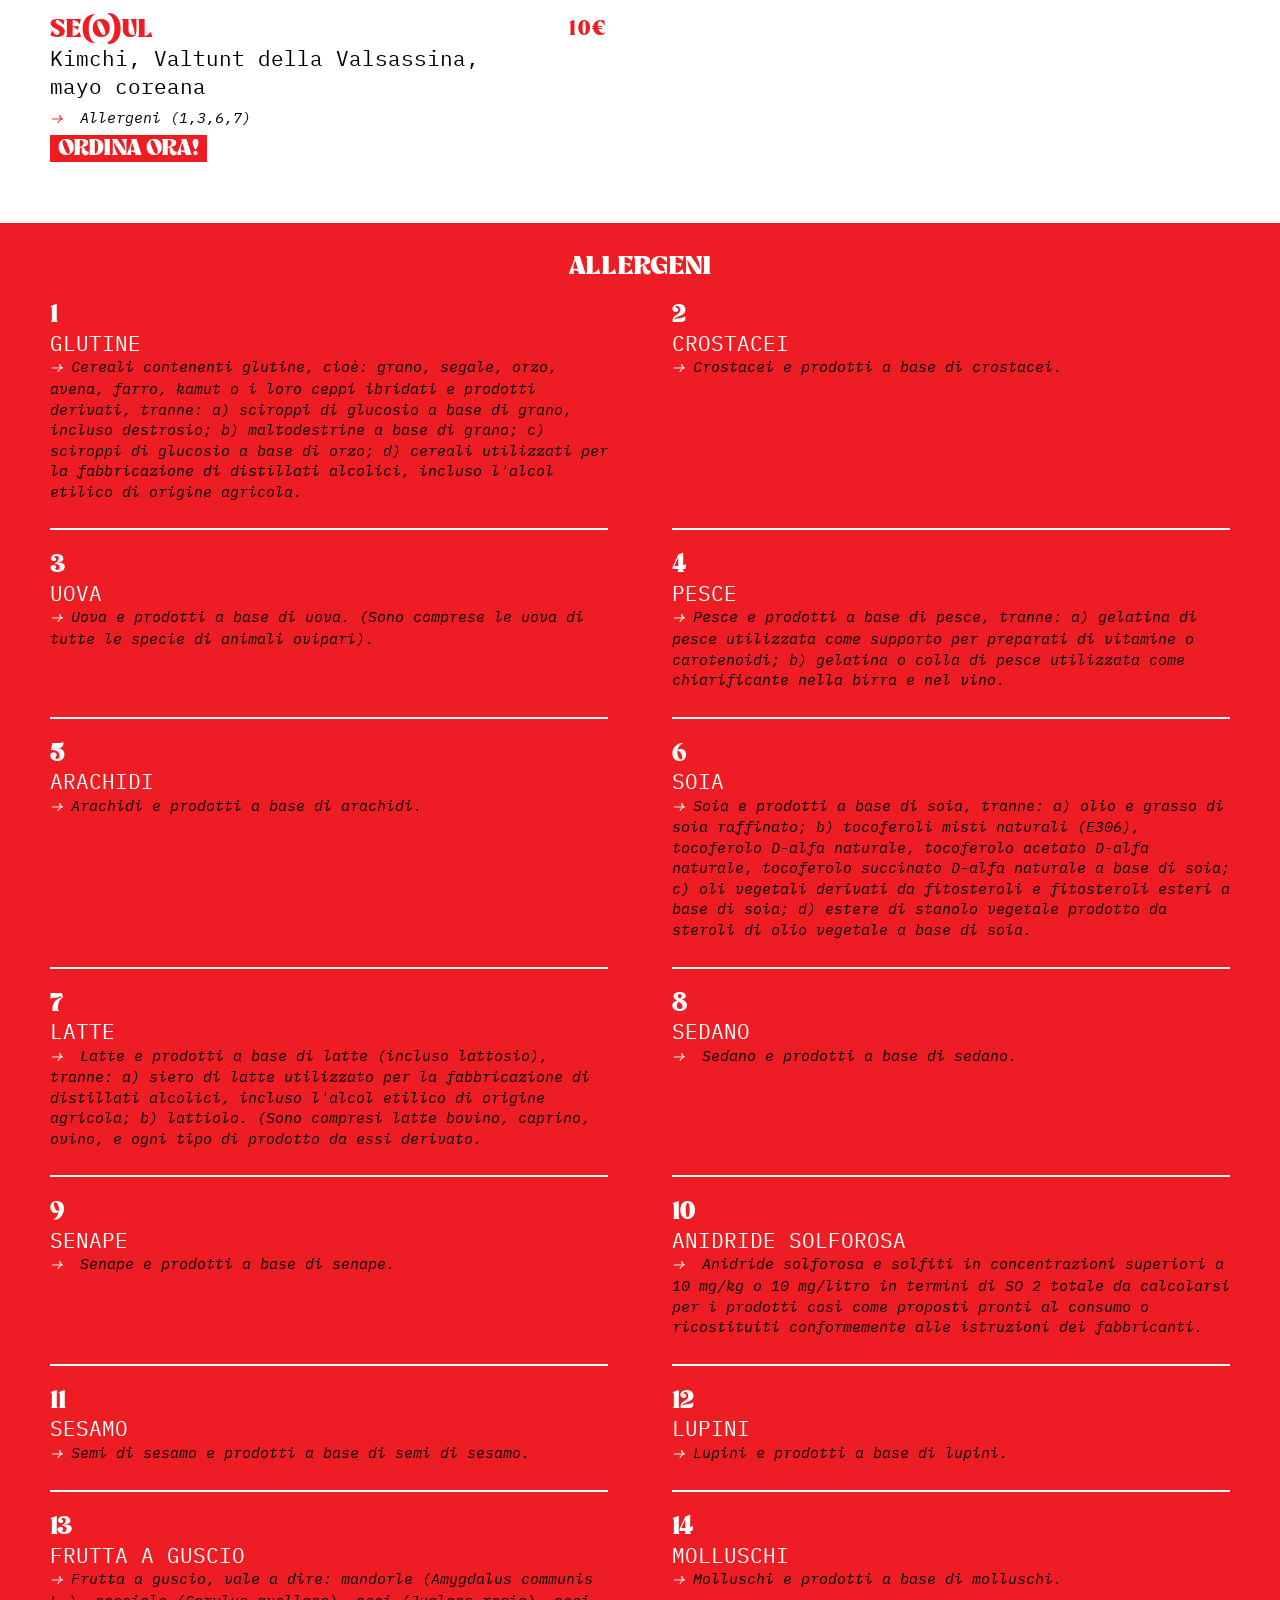
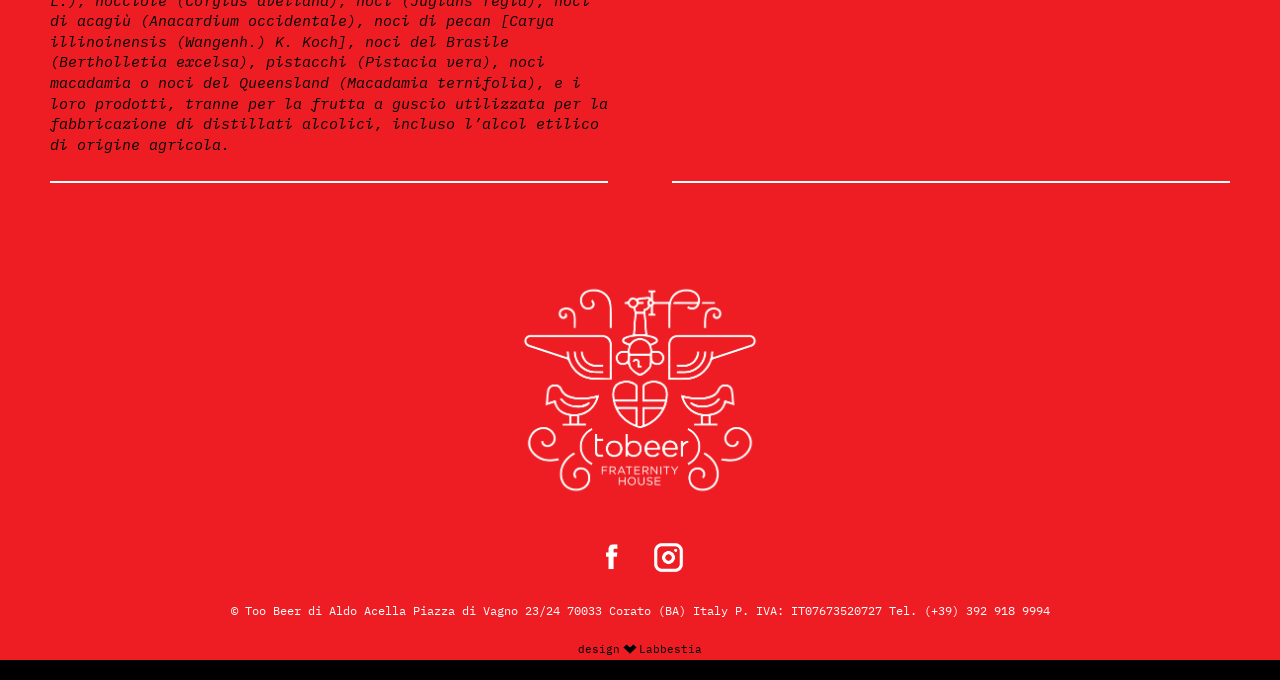
==== commit 481baa05: "Immagini e GIF più piccole su tablet e desktop" ====
--- a/sito/sanremo-delivery/index.html
+++ b/sito/sanremo-delivery/index.html
@@ -252,7 +252,7 @@
                     
 
                 </style>
-<link rel="stylesheet" href="../css/responsive.css?v=1" type="text/css" />
+<link rel="stylesheet" href="../css/responsive.css?v=2" type="text/css" />
 
 
                 <div class="ricetta">
--- a/sito/css/responsive.css
+++ b/sito/css/responsive.css
@@ -34,7 +34,7 @@
     .immagine > img,
     .immagine > video,
     .immagine > a > img {
-        max-width: 760px;
+        max-width: 560px;
         margin-left: auto;
         margin-right: auto;
     }
@@ -67,7 +67,7 @@
 
     .immagine > img,
     .immagine > video,
-    .immagine > a > img { max-width: 980px; }
+    .immagine > a > img { max-width: 620px; }
 
     .d {
         padding-left: max(48px, calc((100% - 1180px) / 2));
@@ -106,5 +106,5 @@
 @media screen and (min-width: 1600px) {
     .immagine > img,
     .immagine > video,
-    .immagine > a > img { max-width: 1080px; }
+    .immagine > a > img { max-width: 680px; }
 }
